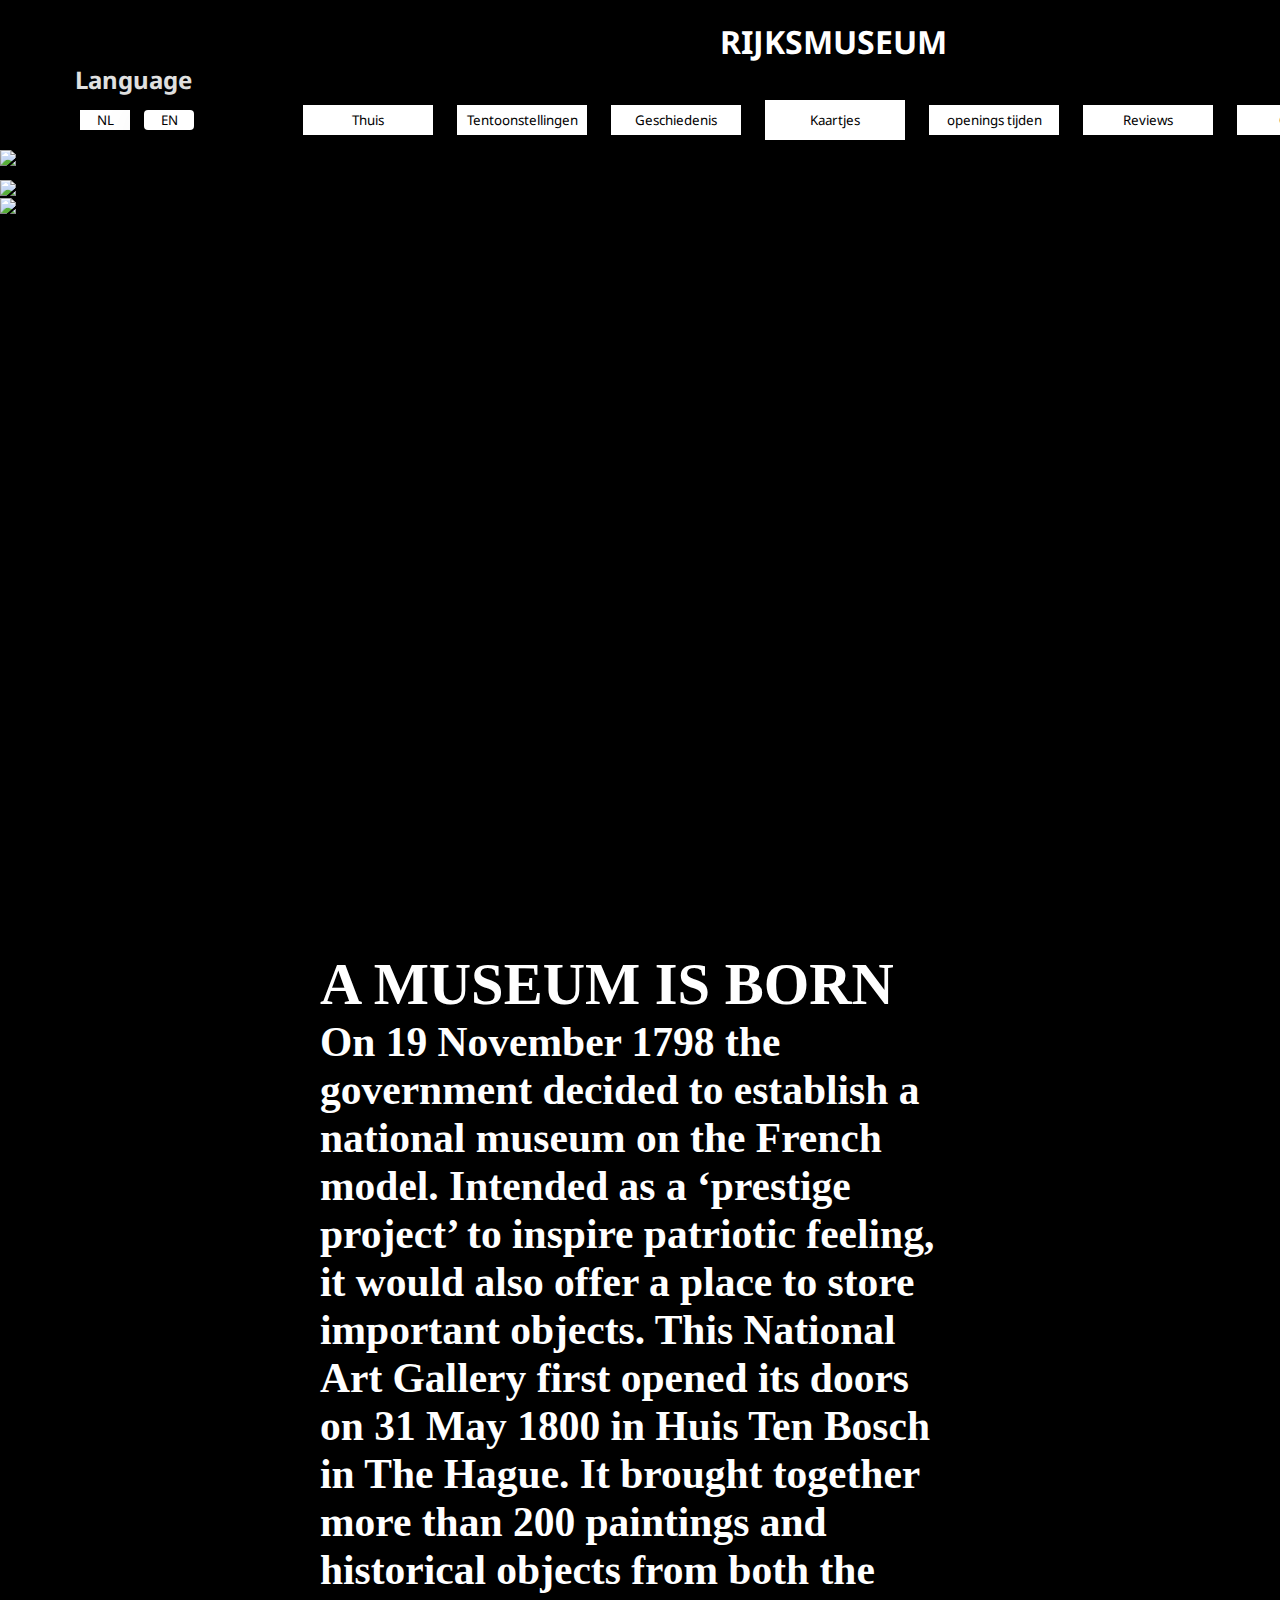
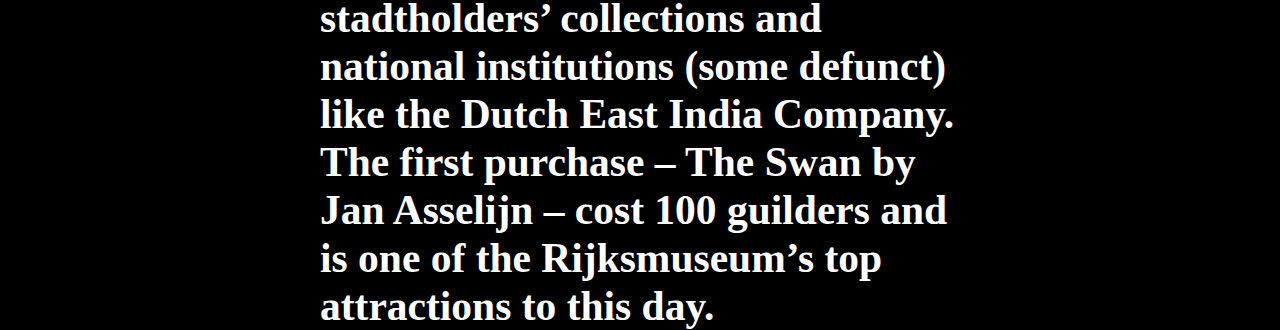
==== web/index.html @ df5ae648 "added website" ====
<!DOCTYPE html>
<html lang="nl">

<head>
    <link rel="preconnect" href="https://fonts.googleapis.com">
    <link rel="preconnect" href="https://fonts.gstatic.com" crossorigin>
    <link href="https://fonts.googleapis.com/css2?family=Noto+Sans:ital,wght@0,400;0,700;1,400;1,700&display=swap"
        rel="stylesheet">
    <link rel="stylesheet" href="style.css">
    <meta charset="UTF-8">
    <meta http-equiv="X-UA-Compatible" content="IE=edge">
    <meta name="viewport" content="width=device-width, initial-scale=1.0">
    <title>landing page </title>
</head>

<body>
    <header class="h2">
        <h1>RIJKSMUSEUM</h1>
        <nav>
            <h2 id="T">Language </h2>

        </nav>
    </header>
    <header class="h1">
        <nav>
            <button id="NL">NL</button>

            <button id="EN">EN</button>

            <button id="bua" onclick="document.location='http://127.0.0.1:5500/web/index.html'">Thuis</button>

            <button id="bun"
                onclick="document.location='https://www.rijksmuseum.nl/nl/zien-en-doen'">Tentoonstellingen</button>

            <button id="Geschiedenis" value="OK" type="button">Geschiedenis</button>

            <button id="tik"
                onclick="document.location='https://www.rijksmuseum.nl/en/tickets/articles'">Kaartjes</button>

            <button id="ope" onclick="document.location='https://www.rijksmuseum.nl/en/visit'">openings tijden</button>

            <button id="rev"
                onclick="document.location='https://www.yelp.com/biz/rijksmuseum-amsterdam-3'">Reviews</button>

            <button id="contact"
                onclick="document.location='https://www.rijksmuseum.nl/en/footer/contact'">Contact</button>


            <div class="slideshow">

                <div class="slides">
                    <input type="radio" name="r" id="r1" checked>
                    <input type="radio" name="r" id="r2">
                    <input type="radio" name="r" id="r3">

                    <div class="slide s1">
                        <img src="https://secureservercdn.net/45.40.145.201/2vm.b3c.myftpupload.com/wp-content/uploads/2017/08/Rijksmuseum-2014-John-Lewis-Marshall-02-JPEG.jpg"
                            alt="foto rijksmuseum">
                    </div>
                    <div class="slide">
                        <img src="images/7f340510-f0b4-4e05-9c98-6551ddb28ea4.jpeg"
                            alt="foto rijksmuseum">
                    </div>
                    <div class="slide">
                        <img src="https://secureservercdn.net/45.40.145.201/2vm.b3c.myftpupload.com/wp-content/uploads/2017/08/Rijksmuseum-2014-John-Lewis-Marshall-02-JPEG.jpg"
                            alt="foto rijksmuseum">

                    </div>
                </div>

                <div class="navigation">
                    <label for="r1" class="bar"></label>
                    <label for="r2" class="bar"></label>
                    <label for="r3" class="bar"></label>

                </div>
            </div>
        </nav>
    </header>
    <div class="parent">
        <img class="voorkantmuseum"
            src="https://secureservercdn.net/45.40.145.201/2vm.b3c.myftpupload.com/wp-content/uploads/2017/08/Rijksmuseum-2014-John-Lewis-Marshall-02-JPEG.jpg"
            alt="foto rijksmuseum">
        <p>
            <img class="zwartefoto" src="https://upload.wikimedia.org/wikipedia/commons/3/39/BLACK.PNG"
                alt="zwarte foto">

            <img class="Schilderijgalerij"
                src="https://micedata.s3.eu-central-1.amazonaws.com/MiceProjectData/Images/2020/3/27/136_347_636f6b81-5131-41b0-864f-c56a0291244f.jpg"
                alt="binnenkant van het rijksmuseum op de schilderijen afdeling">
        </p>
        <figure>

            <div id="blackopacity"> </div>


        </figure>
    </div>



    <div id="overlay">
        <div id="text">
            <figure> 
                <div>
                    <h3>A MUSEUM IS BORN</h3>


                    <h5>On 19 November 1798 the government decided to establish a national museum on the French
                        model.

                        Intended as a ‘prestige project’ to inspire patriotic feeling,
                        it would also offer a place to store important objects.
                        This National Art Gallery first opened its doors on 31 May 1800 in Huis Ten Bosch in The
                        Hague.
                        It brought together more than 200 paintings and historical objects from both the
                        stadtholders’ collections and national institutions (some defunct) like the Dutch East India
                        Company.
                        The first purchase – The Swan by Jan Asselijn – cost 100 guilders and is one of the
                        Rijksmuseum’s top attractions to this day.</h5>

                </div>
            </figure> 
        </div>
    </div>



</body>

</html>
---- web/style.css ----
* {
    padding: 0;
    margin: 0;
    box-sizing: border-box;
}

body {
    background: #000000;
    background-color: black;
}

h1 {
    color: white;
    margin-left: 650px;
    margin-top: 20px;
}

#datumkiezer {
    margin-left: 400px;
    margin: 5px;
    width: 500px;
}

.h2 {
    font-family: 'Noto Sans', sans-serif;
    background: #000000;
    height: 70px;
    margin-left: 70px;
    text-align: inherit;
}

#T {
    margin-left: 5px;
    color: #E0E0E0;
}

.h1 {
    background: #000000;
    height: 90px;
    width: 1700px;
    transition-duration: 0.4s;
    cursor: pointer;
}

#NL {
    width: 50px;
    height: 20px;
    font-family: 'Noto Sans', sans-serif;
    margin: 5px;
    color: #000000;
    background: #ffffff;
    margin-left: 80px;
    border: none;
    text-align: center;
    text-decoration: none;
    display: inline-block;
}

#Geschiedenis {
    background: #ffffff;
    width: 130px;
    height: 30px;
    font-family: 'Noto Sans', sans-serif;
    margin: 10px;
    color: #000000;
    border: none;
    text-align: center;
    text-decoration: none;
    display: inline-block;
}

#EN {
    width: 50px;
    height: 20px;
    font-family: 'Noto Sans', sans-serif;
    margin: 5px;
    color: #000000;
    background: #ffffff;
    border-radius: 4px;
    box-shadow: 0 12px 16px 0 rgba(0, 0, 0, 0.24), 0 17px 50px 0 rgba(0, 0, 0, 0.19);
    border: none;
    text-align: center;
    text-decoration: none;
    display: inline-block;
}




#bua {
    background: #ffffff;
    width: 130px;
    height: 30px;
    font-family: 'Noto Sans', sans-serif;
    margin: 10px;
    color: #000000;
    margin-left: 100px;
    border: none;
    text-align: center;
    text-decoration: none;
    display: inline-block;
}

#tik {
    background: #ffffff;
    width: 140px;
    height: 40px;
    font-family: 'Noto Sans', sans-serif;
    margin: 10px;
    color: #000000;
    margin-left: 10px;
    border: none;
    text-align: center;
    text-decoration: none;
    display: inline-block;
}

#ope {
    background: #ffffff;
    width: 130px;
    height: 30px;
    font-family: 'Noto Sans', sans-serif;
    margin: 10px;
    color: #000000;
    border: none;
    text-align: center;
    text-decoration: none;
    display: inline-block;
}


#bun {
    background: #ffffff;
    width: 130px;
    height: 30px;
    font-family: 'Noto Sans', sans-serif;
    margin: 10px;
    color: #000000;
    border: none;
    text-align: center;
    text-decoration: none;
    display: inline-block;
}

#contact {
    background: #ffffff;
    width: 130px;
    height: 30px;
    font-family: 'Noto Sans', sans-serif;
    margin: 10px;
    color: #000000;
    border: none;
    text-align: center;
    text-decoration: none;
    display: inline-block;
}

#rev {
    background: #ffffff;
    width: 130px;
    height: 30px;
    font-family: 'Noto Sans', sans-serif;
    margin: 10px;
    color: #000000;
    border: none;
    text-align: center;
    text-decoration: none;
    display: inline-block;
}

.Schilderijgalerij {
    border: 0px;
    width: 1700px;

}

.zwartefoto {
    opacity: 0.6;
    position: absolute;
    height: 1000px;
    width: 1300px;
    margin-bottom: 1000px;
    display: flex;
    align-items: center;

}

.voorkantmuseum {
    border: 0px;
    width: 1700px;
}

body {
    margin: 0;
    padding: 0;
    background: #000000;
}

.slideshow {
    width: 700px;
    height: 400px;
    overflow: hidden;

}

.middle {
    position: absolute;
    top: 50%;
    left: 50%;
    transform: translate(-50%, -50%);
}

.navigation {
    position: absolute;
    bottom: 20px;
    left: 50%;
    transform: translateX(-50%);
    display: flex;

}

.bar {
    width: 50px;
    height: 10px;
    border: 2px solid rgb(0, 0, 0);
    margin: 6px;
    cursor: pointer;
    transition: 0.4s;
}

.bar:hover {
    background: #fff;

}

input[name="r"] {
    position: absolute;
    visibility: hidden;
}

.slides {
    width: 500%;
    height: 100%;
    display: flex;
}

.slide {
    width: 20%;
    transition: 0.6s;
}

.slide img {
    width: 1700px;
    height: 0;
}

#r1:checked~.s1{
    border: 0px;
    width: 1700px;
}

#r2:checked~.s1 {
    margin-left: -20%;
}

#r3:checked~.s1 {
    margin-left: -40%;
}





#text {
    position: absolute;
    top: 160%;
    left: 50%;
    font-size: 50px;
    color: white;
    transform: translate(-50%, -50%);
    -ms-transform: translate(-50%, -50%);
}

#bua:hover {
    background-color: rgb(105, 105, 105);
    color: black;
}

#bun:hover {
    background-color: rgb(105, 105, 105);
    color: black;
}

#Geschiedenis:hover {
    background-color: rgb(105, 105, 105);
    color: black;
}

#tik:hover {
    background-color: rgb(105, 105, 105);
    color: black;
}

#contact:hover {
    background-color: rgb(105, 105, 105);
    color: black;
}

#NL:hover {
    background-color: rgb(105, 105, 105);
    color: black;
}

#EN:hover {
    background-color: rgb(105, 105, 105);
    color: black;
}

#rev:hover {
    background-color: rgb(105, 105, 105);
    color: black;
}

#ope:hover {
    background-color: rgb(105, 105, 105);
    color: black;
}
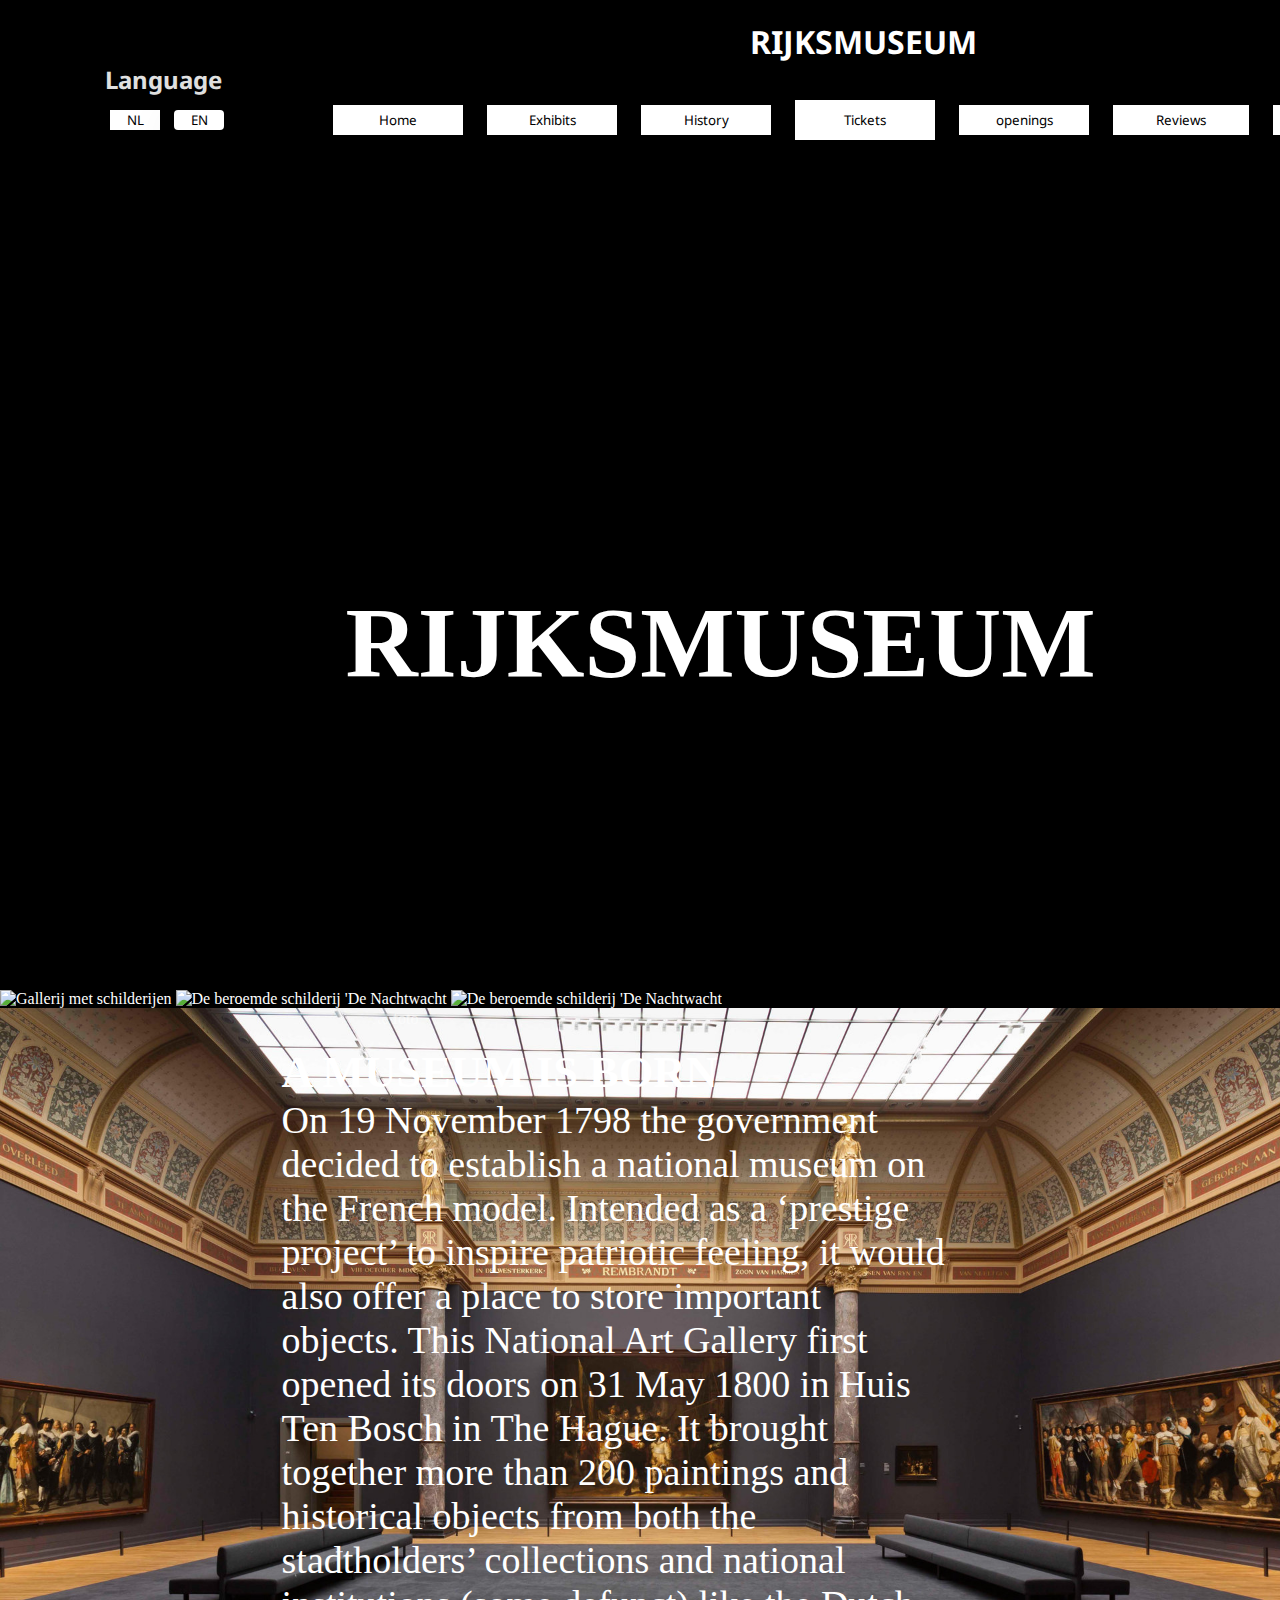
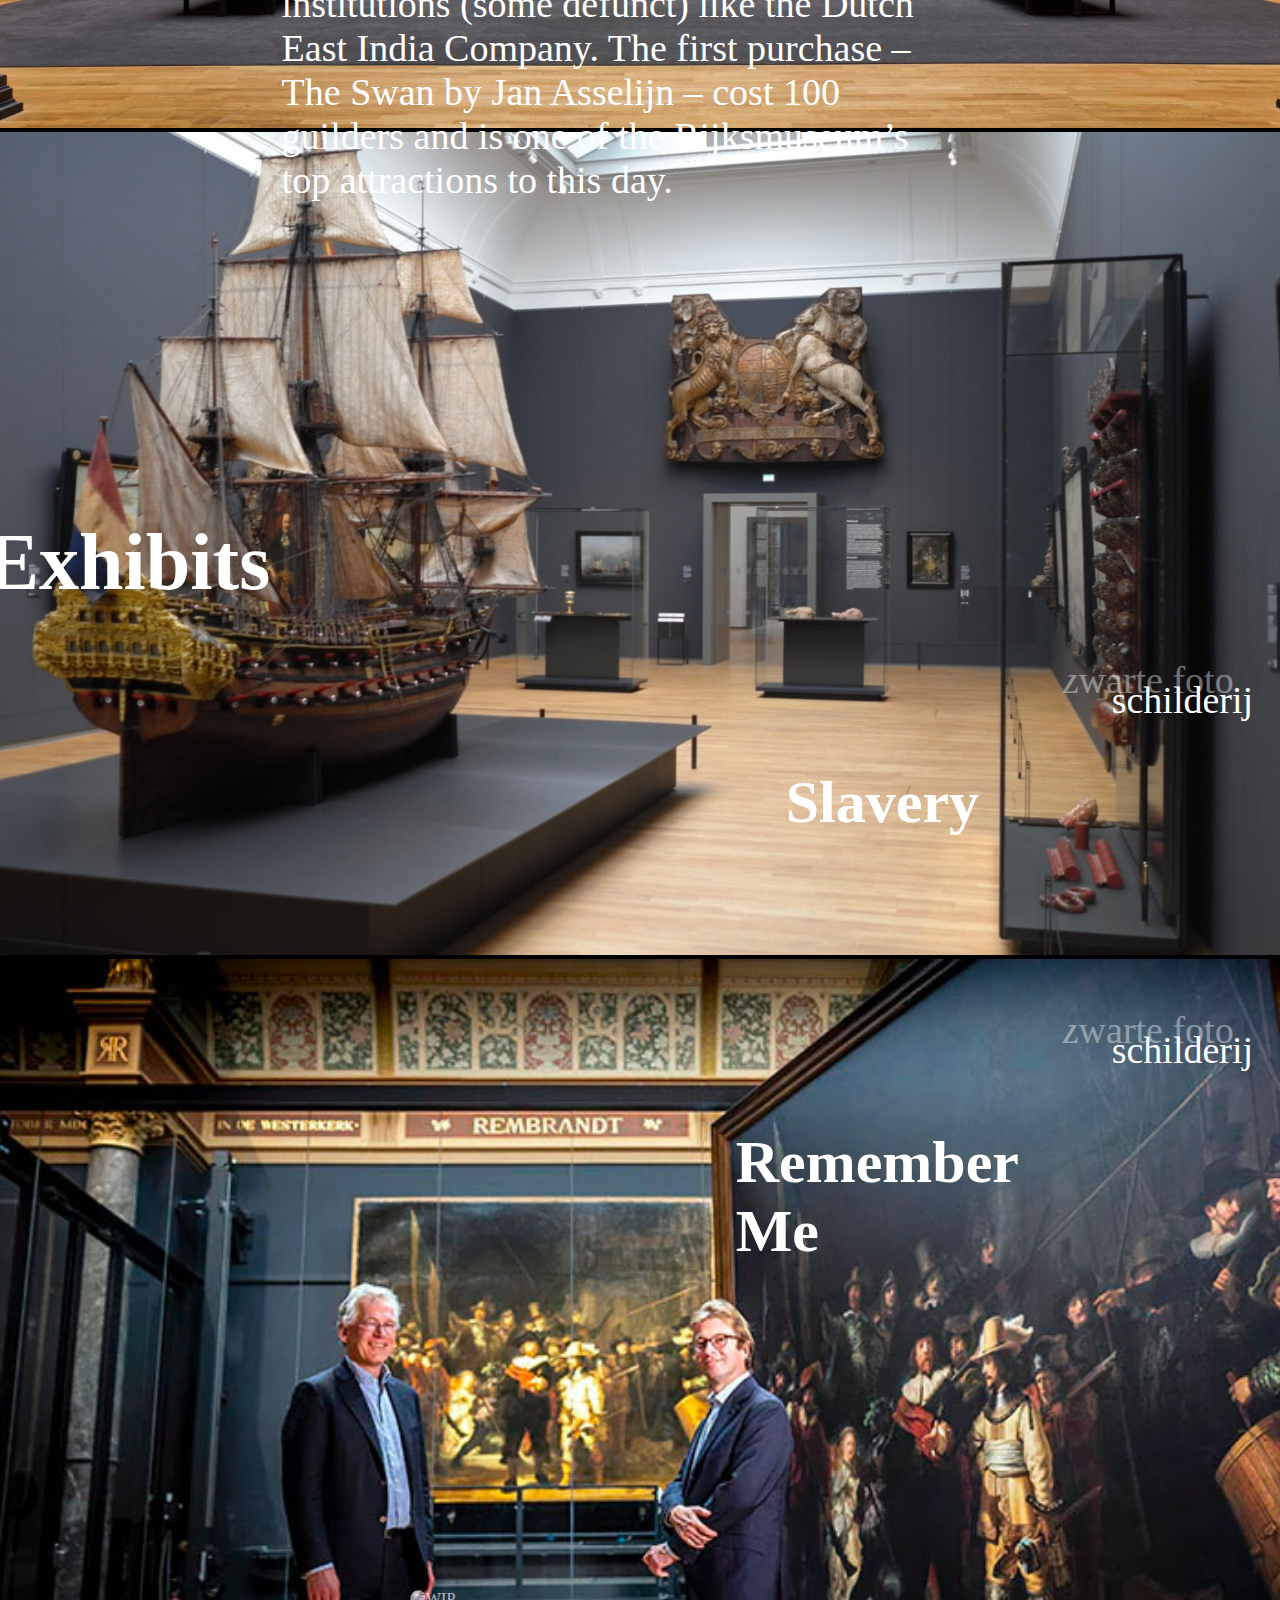
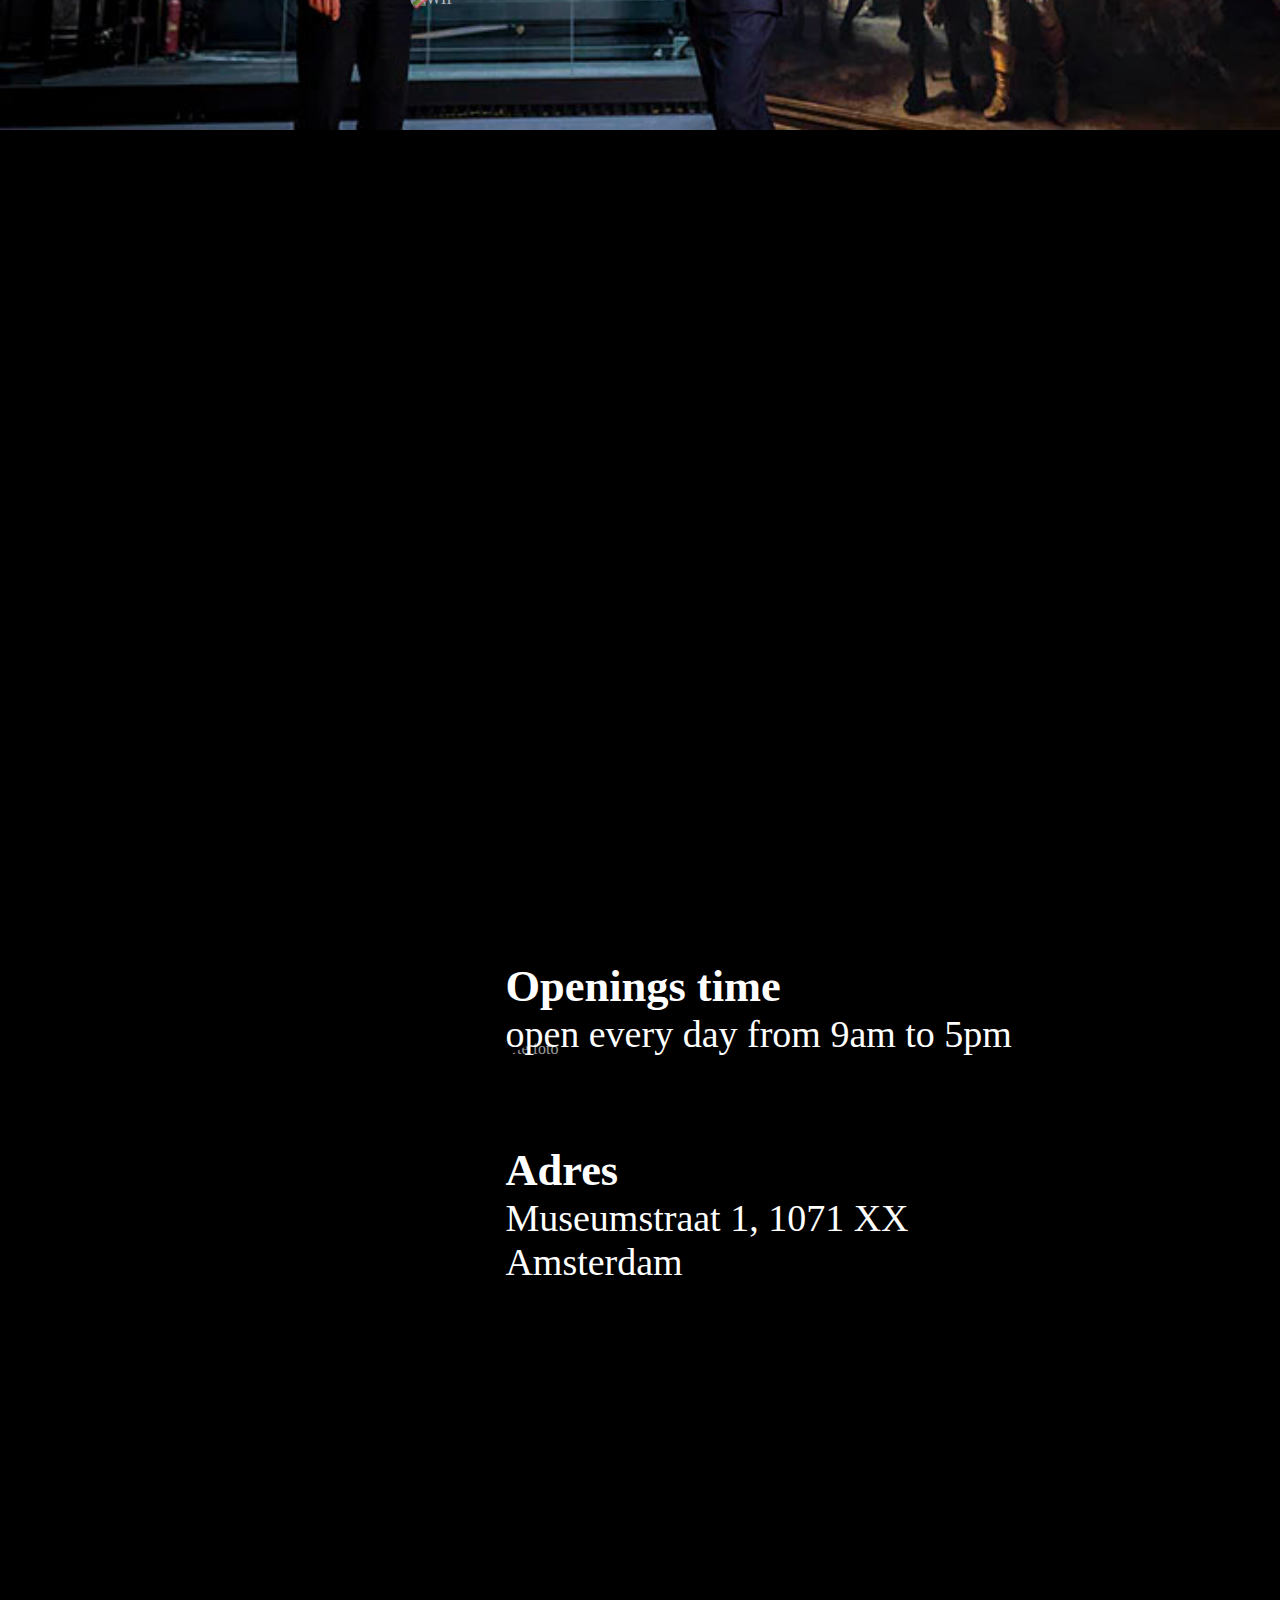
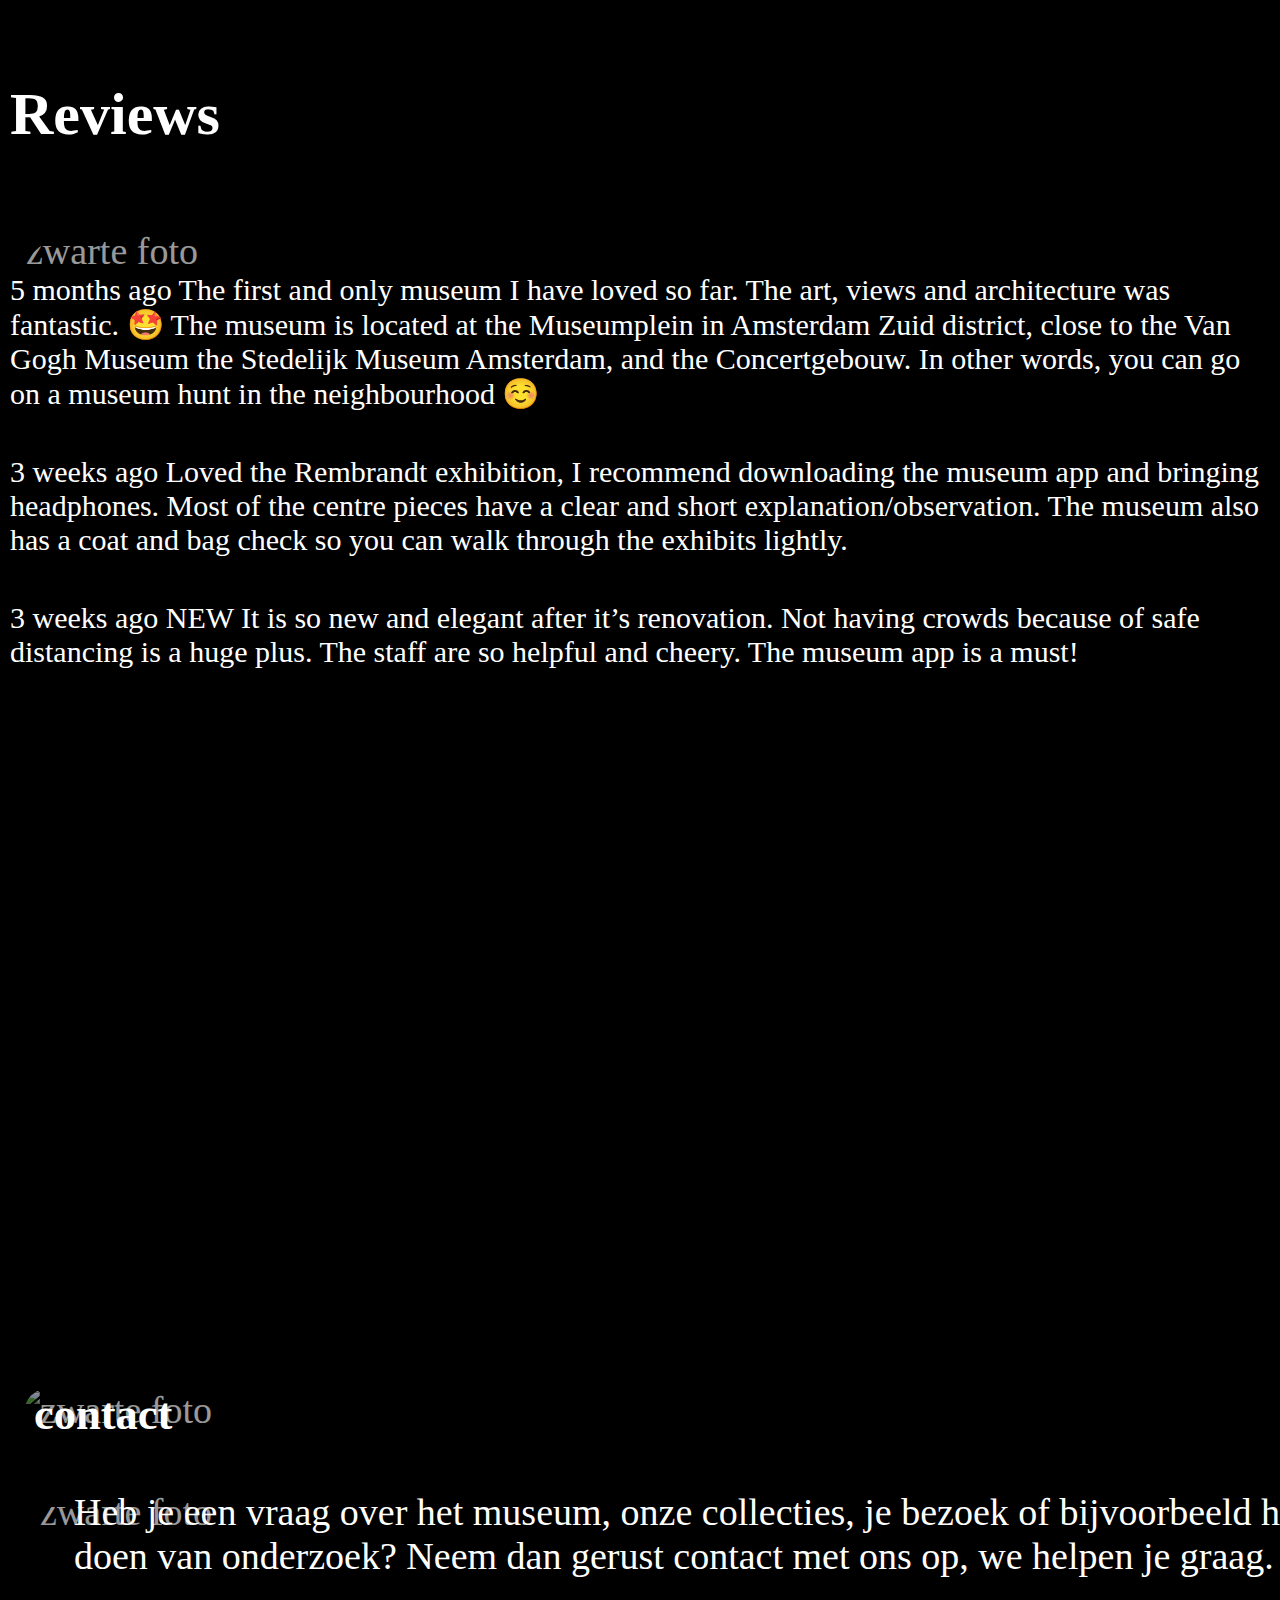
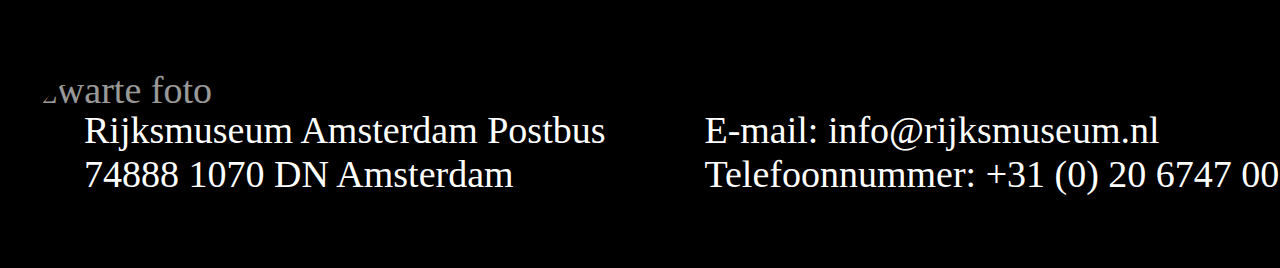
==== commit 2d727d5a: "Add files via upload" ====
--- a/web/index.html
+++ b/web/index.html
@@ -1,5 +1,5 @@
 <!DOCTYPE html>
-<html lang="nl">
+<html lang="en">
 
 <head>
     <link rel="preconnect" href="https://fonts.googleapis.com">
@@ -14,6 +14,7 @@
 </head>
 
 <body>
+
     <header class="h2">
         <h1>RIJKSMUSEUM</h1>
         <nav>
@@ -27,17 +28,16 @@
 
             <button id="EN">EN</button>
 
-            <button id="bua" onclick="document.location='http://127.0.0.1:5500/web/index.html'">Thuis</button>
-
-            <button id="bun"
-                onclick="document.location='https://www.rijksmuseum.nl/nl/zien-en-doen'">Tentoonstellingen</button>
-
-            <button id="Geschiedenis" value="OK" type="button">Geschiedenis</button>
+            <button id="bua" onclick="document.location='http://127.0.0.1:5500/web/index.html'">Home</button>
+
+            <button id="bun" onclick="document.location='https://www.rijksmuseum.nl/nl/zien-en-doen'">Exhibits</button>
+
+            <button id="Geschiedenis" value="OK" type="button">History</button>
 
             <button id="tik"
-                onclick="document.location='https://www.rijksmuseum.nl/en/tickets/articles'">Kaartjes</button>
-
-            <button id="ope" onclick="document.location='https://www.rijksmuseum.nl/en/visit'">openings tijden</button>
+                onclick="document.location='https://www.rijksmuseum.nl/en/tickets/articles'">Tickets</button>
+
+            <button id="ope" onclick="document.location='https://www.rijksmuseum.nl/en/visit'">openings</button>
 
             <button id="rev"
                 onclick="document.location='https://www.yelp.com/biz/rijksmuseum-amsterdam-3'">Reviews</button>
@@ -45,85 +45,195 @@
             <button id="contact"
                 onclick="document.location='https://www.rijksmuseum.nl/en/footer/contact'">Contact</button>
 
-
-            <div class="slideshow">
-
-                <div class="slides">
-                    <input type="radio" name="r" id="r1" checked>
-                    <input type="radio" name="r" id="r2">
-                    <input type="radio" name="r" id="r3">
-
-                    <div class="slide s1">
-                        <img src="https://secureservercdn.net/45.40.145.201/2vm.b3c.myftpupload.com/wp-content/uploads/2017/08/Rijksmuseum-2014-John-Lewis-Marshall-02-JPEG.jpg"
-                            alt="foto rijksmuseum">
+            <button onclick="topFunction()" id="myBtn" title="Go to top">Top</button>
+
+        </nav>
+    </header>
+
+    <figure id="slidevoorkant">
+        <h2 id="rijksvorkanttext">RIJKSMUSEUM</h2>
+    </figure>
+
+    <p>
+        <img class="zwartefoto" src="https://upload.wikimedia.org/wikipedia/commons/3/39/BLACK.PNG" alt="zwarte foto">
+
+    </p>
+    <figure>
+
+        <div class="blackopacity"> </div>
+    </figure>
+
+    <div id="GS">
+        <div id="overlay">
+            <div id="text">
+                <h3>A MUSEUM IS BORN</h3>
+                <p>
+                    On 19 November 1798 the government decided to establish a national museum on the French model.
+                    Intended as a ‘prestige project’ to inspire patriotic feeling,
+                    it would also offer a place to store important objects.
+                    This National Art Gallery first opened its doors on 31 May 1800 in Huis Ten Bosch in The
+                    Hague.
+                    It brought together more than 200 paintings and historical objects from both the
+                    stadtholders’ collections and national institutions (some defunct) like the Dutch East India
+                    Company.
+                    The first purchase – The Swan by Jan Asselijn – cost 100 guilders and is one of the
+                    Rijksmuseum’s top attractions to this day.
+                </p>
+            </div>
+        </div>
+    </div>
+
+    <div id="tentoon">
+        <div id="text2">
+            <h3 id="tent3" >Exhibits</h3>
+            <figure>
+                <h4 id="tent">Slavery </h4>
+                <img onclick="document.location='https://www.rijksmuseum.nl/en/whats-on/exhibitions/rijksmuseum-and-slavery'"
+                    class="black" src="https://upload.wikimedia.org/wikipedia/commons/3/39/BLACK.PNG" alt="zwarte foto">
+                <img onclick="document.location='https://www.rijksmuseum.nl/en/whats-on/exhibitions/rijksmuseum-and-slavery'"
+                    class="schilderis"
+                    src="https://images0.persgroep.net/rcs/CG9oJQdhRRSGOY3TLsfMA9KKRrg/diocontent/202970162/_fitwidth/763?appId=93a17a8fd81db0de025c8abd1cca1279&quality=0.8&desiredformat=webp"
+                    alt="schilderij">
+            </figure>
+
+            <figure>
+                <h4 id="tent2">Remember Me</h4>
+                <img onclick="document.location='https://www.rijksmuseum.nl/en/whats-on/exhibitions/remember-me'"
+                    class="black2" src="https://upload.wikimedia.org/wikipedia/commons/3/39/BLACK.PNG"
+                    alt="zwarte foto">
+                <img onclick="document.location='https://www.rijksmuseum.nl/en/whats-on/exhibitions/remember-me'"
+                    class="schilderis2"
+                    src="https://rijks-frontend.azureedge.net/assets/65b66683-1534-45d7-8f99-de3699cdeed7?w=1920&h=1080&fx=1203&fy=1694&c=9e58db19a2b9f0ad454dcde5469f797758eb5c00e1ecd067933de1526d25c2c9"
+                    alt="schilderij">
+            </figure>
+
+        </div>
+    </div>
+
+    <div id="revieuws" >
+        <div id="text6" >
+            <h3 id="reh" >Reviews</h3>
+            <div>
+                
+                <p>&#8205;</p>
+                
+                <p class="re">
+                    5 months ago
+                    The first and only museum I have loved so far. 
+                    The art, views and architecture was fantastic. 🤩
+                    The museum is located at the Museumplein in Amsterdam Zuid district, close to the Van Gogh Museum
+                     the Stedelijk Museum Amsterdam, and the Concertgebouw. In other words, 
+                     you can go on a museum hunt in the neighbourhood ☺️
+                </p>
+                <p>&#8205;</p>
+                <p class="re">
+                    3 weeks ago
+                    Loved the Rembrandt exhibition, 
+                    I recommend downloading the museum app and bringing headphones.
+                    Most of the centre pieces have a clear and short explanation/observation.
+                    The museum also has a coat and bag check so you can walk through the exhibits lightly.
+                </p>
+                <p>&#8205;</p>
+                <p class="re">3 weeks ago NEW
+                    It is so new and elegant after it’s renovation. 
+                    Not having crowds because of safe distancing is a huge plus.
+                    The staff are so helpful and cheery.
+                    The museum app is a must!
+                </p>
+                <img class="zwartefoto7" src="https://upload.wikimedia.org/wikipedia/commons/3/39/BLACK.PNG" alt="zwarte foto">
+            </div>
+        </div>
+    </div>
+
+    <div>
+        <img id="roete"
+            src="https://cdn.discordapp.com/attachments/916270484868456468/931214904772415498/work_in_progress_IR_.jpg"
+            alt="WIP">
+    </div>
+
+    <div id="opening">
+        <img class="zwartefoto2" src="https://upload.wikimedia.org/wikipedia/commons/3/39/BLACK.PNG" alt="zwarte foto">
+        <div id="text3">
+            <h3>Openings time</h3>
+            <p>open every day from 9am to 5pm</p>
+            <p>&#8205;</p>
+            <p>&#8205;
+            <p>
+            <h3>Adres</h3>
+            <p>Museumstraat 1, 1071 XX Amsterdam</p>
+        </div>
+    </div>
+
+    <div id="contact2">
+        <div id="text4">
+                <div >
+                    <img class="zwartefoto3" src="https://upload.wikimedia.org/wikipedia/commons/3/39/BLACK.PNG"
+                    alt="zwarte foto">
+                    <h3 id="ct1">contact</h3>
+                    
+                </div>
+
+                <div >
+                    <img class="zwartefoto4" src="https://upload.wikimedia.org/wikipedia/commons/3/39/BLACK.PNG"
+                    alt="zwarte foto">
+
+                    <p id="ct2">
+                        Heb je een vraag over het museum, onze collecties,
+                        je bezoek of bijvoorbeeld het doen van onderzoek?
+                        Neem dan gerust contact met ons op, we helpen je graag.
+                    </p>
+
+                </div>
+                
+
+
+                
+                <div id="flex" >
+
+                    <div >
+                        <img class="zwartefoto5" src="https://upload.wikimedia.org/wikipedia/commons/3/39/BLACK.PNG"
+                    alt="zwarte foto">
+                        <p class="ct3"> 
+                            Rijksmuseum Amsterdam
+                            Postbus 74888
+                            1070 DN Amsterdam
+                        </p>
                     </div>
-                    <div class="slide">
-                        <img src="images/7f340510-f0b4-4e05-9c98-6551ddb28ea4.jpeg"
-                            alt="foto rijksmuseum">
-                    </div>
-                    <div class="slide">
-                        <img src="https://secureservercdn.net/45.40.145.201/2vm.b3c.myftpupload.com/wp-content/uploads/2017/08/Rijksmuseum-2014-John-Lewis-Marshall-02-JPEG.jpg"
-                            alt="foto rijksmuseum">
-
+                    <div>
+                        <p class="ct3">
+                            E-mail: info@rijksmuseum.nl
+                            Telefoonnummer: +31 (0) 20 6747 000
+                        </p>
                     </div>
                 </div>
-
-                <div class="navigation">
-                    <label for="r1" class="bar"></label>
-                    <label for="r2" class="bar"></label>
-                    <label for="r3" class="bar"></label>
-
-                </div>
-            </div>
-        </nav>
-    </header>
-    <div class="parent">
-        <img class="voorkantmuseum"
-            src="https://secureservercdn.net/45.40.145.201/2vm.b3c.myftpupload.com/wp-content/uploads/2017/08/Rijksmuseum-2014-John-Lewis-Marshall-02-JPEG.jpg"
-            alt="foto rijksmuseum">
-        <p>
-            <img class="zwartefoto" src="https://upload.wikimedia.org/wikipedia/commons/3/39/BLACK.PNG"
-                alt="zwarte foto">
-
-            <img class="Schilderijgalerij"
-                src="https://micedata.s3.eu-central-1.amazonaws.com/MiceProjectData/Images/2020/3/27/136_347_636f6b81-5131-41b0-864f-c56a0291244f.jpg"
-                alt="binnenkant van het rijksmuseum op de schilderijen afdeling">
-        </p>
-        <figure>
-
-            <div id="blackopacity"> </div>
-
-
-        </figure>
-    </div>
-
-
-
-    <div id="overlay">
-        <div id="text">
-            <figure> 
-                <div>
-                    <h3>A MUSEUM IS BORN</h3>
-
-
-                    <h5>On 19 November 1798 the government decided to establish a national museum on the French
-                        model.
-
-                        Intended as a ‘prestige project’ to inspire patriotic feeling,
-                        it would also offer a place to store important objects.
-                        This National Art Gallery first opened its doors on 31 May 1800 in Huis Ten Bosch in The
-                        Hague.
-                        It brought together more than 200 paintings and historical objects from both the
-                        stadtholders’ collections and national institutions (some defunct) like the Dutch East India
-                        Company.
-                        The first purchase – The Swan by Jan Asselijn – cost 100 guilders and is one of the
-                        Rijksmuseum’s top attractions to this day.</h5>
-
-                </div>
-            </figure> 
-        </div>
-    </div>
-
+        </div>
+    </div>
+
+
+
+
+
+    <img class="nachtwacht"
+        src="https://micedata.s3.eu-central-1.amazonaws.com/MiceProjectData/Images/2020/3/27/136_347_636f6b81-5131-41b0-864f-c56a0291244f.jpg"
+        alt="Gallerij met schilderijen">
+
+    <img class="nachtwacht"
+        src="https://ichef.bbci.co.uk/news/976/cpsprodpb/1268E/production/_119060457_0b8dc1cc-9085-4f95-8a51-37ea1241f83d.jpg"
+        alt="De beroemde schilderij 'De Nachtwacht">
+
+    <img class="nachtwacht"
+        src="https://rijks-frontend.azureedge.net/assets/b5a49120-0999-45d7-8959-dfcb8391b528?w=1920&h=1080&fx=3604&fy=2103&c=8c11816eb9720f57856b071aee83df944336827468335c33483d3cf3d2515dd4"
+        alt="De beroemde schilderij 'De Nachtwacht">
+
+    <img class="nachtwacht" src="images/rijksmuseum-openings-tijd-backg.jpeg" alt="Openings tijden">
+
+    <img class="nachtwacht" src="images/schip-achtergrond.jpg" alt="De beroemde schilderij 'De Nachtwacht">
+
+    <img class="nachtwacht" src="images/contact-image-2-guys.jpg" alt="De beroemde schilderij 'De Nachtwacht">
+
+    <figure>
+        <div class="blackopacity"></div>
+    </figure>
 
 
 </body>
--- a/web/style.css
+++ b/web/style.css
@@ -5,13 +5,13 @@
 }
 
 body {
-    background: #000000;
-    background-color: black;
-}
-
+    color: white;
+    max-width: 99vw;
+    
+}
 h1 {
     color: white;
-    margin-left: 650px;
+    margin-left:650px;
     margin-top: 20px;
 }
 
@@ -25,8 +25,17 @@
     font-family: 'Noto Sans', sans-serif;
     background: #000000;
     height: 70px;
-    margin-left: 70px;
+    margin-left: 100px;
     text-align: inherit;
+}
+#rijksvorkanttext{
+    color: white;
+    left: 27%;
+    position: absolute;
+    font-size:100px;
+    height: 190px;
+    bottom:50px;
+    top: 50%;
 }
 
 #T {
@@ -37,7 +46,7 @@
 .h1 {
     background: #000000;
     height: 90px;
-    width: 1700px;
+    width: 1600px;
     transition-duration: 0.4s;
     cursor: pointer;
 }
@@ -49,7 +58,7 @@
     margin: 5px;
     color: #000000;
     background: #ffffff;
-    margin-left: 80px;
+    margin-left:110px;
     border: none;
     text-align: center;
     text-decoration: none;
@@ -83,10 +92,6 @@
     text-decoration: none;
     display: inline-block;
 }
-
-
-
-
 #bua {
     background: #ffffff;
     width: 130px;
@@ -100,7 +105,6 @@
     text-decoration: none;
     display: inline-block;
 }
-
 #tik {
     background: #ffffff;
     width: 140px;
@@ -144,7 +148,7 @@
 
 #contact {
     background: #ffffff;
-    width: 130px;
+    width: 137px;
     height: 30px;
     font-family: 'Noto Sans', sans-serif;
     margin: 10px;
@@ -157,7 +161,7 @@
 
 #rev {
     background: #ffffff;
-    width: 130px;
+    width: 136px;
     height: 30px;
     font-family: 'Noto Sans', sans-serif;
     margin: 10px;
@@ -170,38 +174,330 @@
 
 .Schilderijgalerij {
     border: 0px;
-    width: 1700px;
-
-}
+    width: 100vw;
+    margin-top: 510px;
+
+}
+
 
 .zwartefoto {
     opacity: 0.6;
     position: absolute;
-    height: 1000px;
+    height: 900px;
+    width: 920px;
+    margin-left: 330px;
+    margin-bottom:10px;
+    margin-top: 20px;
+    display: flex;
+    align-items: center;
+    
+    border-radius: 90px;
+
+}
+
+.zwartefoto2 {
+    opacity: 0.6;
+    position: absolute;
+    height: 500px;
+    width: 750px;
+    margin-left: 470px;
+    margin-top: 3250px;
+    display: flex;
+    align-items: center;
+    
+    border-radius: 90px;
+}
+
+.zwartefoto3 {
+    opacity: 0.6;
+    position: absolute;
+    height: 50px;
+    width: 750px;
+   
+    display: flex;
+    align-items: center;
+
+    border-radius: 90px;
+    z-index: -1;
+}
+
+.zwartefoto4 {
+    opacity: 0.6;
+    position: absolute;
+    height: 150px;
     width: 1300px;
-    margin-bottom: 1000px;
-    display: flex;
-    align-items: center;
-
-}
-
-.voorkantmuseum {
+    display: flex;
+    align-items: center;
+    border-radius: 90px;
+    z-index: -1;
+}
+
+.zwartefoto5 {
+    opacity: 0.6;
+    position: absolute;
+    height: 200px;
+    width: 1450px;
+    display: flex;
+    align-items: center;
+    border-radius: 90px;
+    z-index: -1;
+    margin-top: 90px;
+}
+
+.zwartefoto7{
+    opacity: 0.6;
+    position: absolute;
+    height: 500px;
+    width: 1660px;
+    display: flex;
+    align-items: center;
+    border-radius: 80px;
+    z-index: 0;
+    margin-top: -440px;
+}
+
+#ct1{
+    margin-left: 10px;
+    
+}
+
+#ct2{
+    margin-top: 50px;
+    margin-left: 50px;
+}
+
+.ct3{
+    margin-left: 60px ;
+    margin-top: 130px;
+}
+
+#flex{
+    display: flex;
+    flex-direction: row;
+    width: 1300px;
+}
+
+.nachtwacht {
     border: 0px;
-    width: 1700px;
+    width: 100vw;
+    z-index: -2;
+}
+.schilderi {
+    opacity: 1.0;
+    position: absolute;
+    height: 230px;
+    width:400px;
+    margin-left: 1100px;
+    margin-bottom:320px;
+    margin-top:70px;
+    display: flex;
+    align-items: center;
+
+    border-radius: 60px; 
+
+}
+
+h5{
+    font-size: 35px;
+    justify-content: center;
+    align-items: center;
+}
+.schilderis{
+    opacity: 1.0;
+    position: absolute;
+    height: 260px;
+    width:400px;
+    margin-left: 1110px;
+    margin-top: 70px;
+    display: flex;
+    align-items: center;
+
+    border-radius: 60px; 
+}
+.black {
+    opacity: 0.4;
+    position: absolute;
+    height: 300px;
+    width: 500px;
+    margin-left: 1060px;
+    margin-bottom:50px;
+    margin-top: 50px;
+    display: flex;
+    align-items: center;
+
+    border-radius: 70px; 
+}
+
+.schilderis2{
+    opacity: 1.0;
+    position: absolute;
+    height: 260px;
+    width:400px;
+    margin-left: 1110px;
+    margin-top: 420px;
+    display: flex;
+    align-items: center;
+
+    border-radius: 60px; 
+}
+.black2 {
+    opacity: 0.4;
+    position: absolute;
+    height: 300px;
+    width: 500px;
+    margin-left: 1060px;
+    margin-bottom: 400px;
+    margin-top: 400px;
+    display: flex;
+    align-items: center;
+
+    border-radius: 70px; 
+}
+
+#tent{
+    position: absolute ;
+    margin-left: 800px;
+    margin-top: 160px;
+    font-size: 60px;
+}
+
+#tent2{
+    position: absolute ;
+    margin-left: 750px;
+    margin-top: 520px;
+    font-size: 60px;
+}
+
+#tent3{
+    font-size: 80px;
+}
+
+#roete{
+    position: absolute;
+    margin-left: 410px;
+    margin-top: 2200px;
+    width: 900px;
+    height: auto;
+    border-radius: 70px;
+    opacity: 65%;
 }
 
 body {
     margin: 0;
     padding: 0;
     background: #000000;
-}
-
-.slideshow {
-    width: 700px;
-    height: 400px;
-    overflow: hidden;
-
-}
+    min-height: 100vh;
+   
+    
+}
+#slidevoorkant{
+    width: 100vw;
+    height: 90vh;
+    background-size: cover;
+    background-position: center;
+   animation-name: fotoslider;
+   animation-duration:13s;
+   animation-iteration-count: infinite;
+   position: relative;
+}
+
+#reh{
+    margin-bottom: 80px;
+    font-size: 60px;
+}
+
+.re{
+    font-size: 30px;
+    z-index: 5;
+}
+
+@keyframes fotoslider {
+
+    0%{
+        opacity: 0;
+        background-image:url("../web/images/Rijksmuseum-2014-John-Lewis-Marshall-02-JPEG.jpeg")
+    }
+
+    10%{
+        opacity: 1;
+        background-image: url("../web/images/Rijksmuseum-2014-John-Lewis-Marshall-02-JPEG.jpeg");
+    }
+
+    20%{
+        opacity: 0;
+        background-image: url("../web/images/Rijksmuseum-2014-John-Lewis-Marshall-02-JPEG.jpeg");
+    }
+
+    30%{
+        opacity: 0;
+        background-image: url("https://s2.best-wallpaper.net/wallpaper/1920x1200/1804/Amsterdam-Rijksmuseum-Netherlands-night-lights-tulips_1920x1200.jpg");
+    }
+
+    30%{
+        opacity: 1;
+        background-image: url("https://s2.best-wallpaper.net/wallpaper/1920x1200/1804/Amsterdam-Rijksmuseum-Netherlands-night-lights-tulips_1920x1200.jpg");
+    }
+
+    30%{
+        opacity: 0;
+        background-image: url("https://s2.best-wallpaper.net/wallpaper/1920x1200/1804/Amsterdam-Rijksmuseum-Netherlands-night-lights-tulips_1920x1200.jpg");
+    }
+
+    30%{
+        opacity: 0;
+        background-image: url("https://hansies-weblog.50plusser.nl/weblog/images/hansies-weblog/8867-36323-0103161040-rijksmuseum-4244.jpg");
+    }
+
+    50%{
+        opacity: 1;
+        background-image: url("https://hansies-weblog.50plusser.nl/weblog/images/hansies-weblog/8867-36323-0103161040-rijksmuseum-4244.jpg");
+    }
+59%{
+        opacity: 0;
+        background-image: url("https://hansies-weblog.50plusser.nl/weblog/images/hansies-weblog/8867-36323-0103161040-rijksmuseum-4244.jpg");
+    }
+
+    60%{
+        opacity: 0;
+        background-image: url("https://rijks-frontend.azureedge.net/assets/35d9bc04-dd96-4b84-8efa-423400ae88de?w=1920&h=1080&fx=3041&fy=2714&c=3b19c10f8e162af9f67e2963ee27476b5cc38872776bdcfda8e026d5165b93cd");
+    }
+
+    70%{
+        opacity: 1;
+        background-image: url("https://rijks-frontend.azureedge.net/assets/35d9bc04-dd96-4b84-8efa-423400ae88de?w=1920&h=1080&fx=3041&fy=2714&c=3b19c10f8e162af9f67e2963ee27476b5cc38872776bdcfda8e026d5165b93cd");
+    }
+
+    79%{
+        opacity: 0;
+        background-image: url("https://rijks-frontend.azureedge.net/assets/35d9bc04-dd96-4b84-8efa-423400ae88de?w=1920&h=1080&fx=3041&fy=2714&c=3b19c10f8e162af9f67e2963ee27476b5cc38872776bdcfda8e026d5165b93cd");
+    }
+
+    80%{
+        opacity: 0;
+        background-image: url("https://images.nrc.nl/Dx4hnhU4IFE2WkxlSJpvdVMVMiA=/1280x/filters:no_upscale()/s3/static.nrc.nl/inbeeld/files/2013/04/0404WEBAPP1.jpg");
+    }
+
+    90%{
+        opacity: 1;
+        background-image: url("https://images.nrc.nl/Dx4hnhU4IFE2WkxlSJpvdVMVMiA=/1280x/filters:no_upscale()/s3/static.nrc.nl/inbeeld/files/2013/04/0404WEBAPP1.jpg");
+    }
+
+    99%{
+        opacity: 0;
+        background-image: url("https://images.nrc.nl/Dx4hnhU4IFE2WkxlSJpvdVMVMiA=/1280x/filters:no_upscale()/s3/static.nrc.nl/inbeeld/files/2013/04/0404WEBAPP1.jpg");
+    }
+
+    100%{
+        opacity: 0;
+        background-image: url("https://www.fijnuit.nl/images/bedrijven/583-rijksmuseum-amsterdam/rijksmuseum-amsterdam-vooraanzicht-avond.jpg");
+    }
+
+    
+
+    
+
+}
+
 
 .middle {
     position: absolute;
@@ -219,20 +515,6 @@
 
 }
 
-.bar {
-    width: 50px;
-    height: 10px;
-    border: 2px solid rgb(0, 0, 0);
-    margin: 6px;
-    cursor: pointer;
-    transition: 0.4s;
-}
-
-.bar:hover {
-    background: #fff;
-
-}
-
 input[name="r"] {
     position: absolute;
     visibility: hidden;
@@ -266,19 +548,72 @@
 #r3:checked~.s1 {
     margin-left: -40%;
 }
-
-
-
-
-
+#imagevr{
+    margin-right:-90px;
+    height:15px;
+    width: 50px;
+    flex:initial;
+    margin-top: 10px;
+    text-align:center;
+    margin-left: 500px;
+}
 #text {
-    position: absolute;
-    top: 160%;
-    left: 50%;
-    font-size: 50px;
+    
+    position: absolute;
+    top:158%;
+    left:48%;
+    font-size: 38px;
     color: white;
     transform: translate(-50%, -50%);
     -ms-transform: translate(-50%, -50%);
+    margin-top:  2px;
+}
+
+#text2 {
+    position: absolute;
+    top:240%;
+    left:10%;
+    font-size: 38px;
+    color: white;
+    transform: translate(-50%, -50%);
+    -ms-transform: translate(-50%, -50%);
+    margin-top:  2px;
+}
+
+#text3 {
+    position: absolute;
+    top: 480%;
+    left: 12%;
+    margin-left: 610px;
+    margin-top: 200px;
+    font-size: 38px;
+    color: white;
+    transform: translate(-50%, -50%);
+    -ms-transform: translate(-50%, -50%);
+    margin-top: 2px;
+}
+
+#text4 {
+    position: absolute;
+    top: 710%;
+    left: 5%;
+    margin-left: 610px;
+    margin-top: 200px;
+    font-size: 38px;
+    color: white;
+    transform: translate(-50%, -50%);
+    -ms-transform: translate(-50%, -50%);
+    margin-top:  2px;
+}
+
+#text6 {
+    position: absolute;
+    top: 520%;
+    margin-top: 200px;
+    font-size: 38px;
+    color: white;
+    margin-left: 10px;
+    margin-right: 10px;
 }
 
 #bua:hover {
@@ -324,4 +659,26 @@
 #ope:hover {
     background-color: rgb(105, 105, 105);
     color: black;
-}+}
+
+#myBtn {
+    display: none; /* Hidden by default */
+    position: fixed; /* Fixed/sticky position */
+    bottom: 20px; /* Place the button at the bottom of the page */
+    right: 30px; /* Place the button 30px from the right */
+    z-index: 99; /* Make sure it does not overlap */
+    border: none; /* Remove borders */
+    outline: none; /* Remove outline */
+    background-color: rgb(255, 255, 255); /* Set a background color */
+    color: rgb(0, 0, 0); /* Text color */
+    cursor: pointer; /* Add a mouse pointer on hover */
+    padding: 15px; /* Some padding */
+    border-radius: 10px; /* Rounded corners */
+    font-size: 18px; /* Increase font size */
+  }
+  
+  #myBtn:hover {
+    background-color: #555; /* Add a dark-grey background on hover */
+  }
+
+  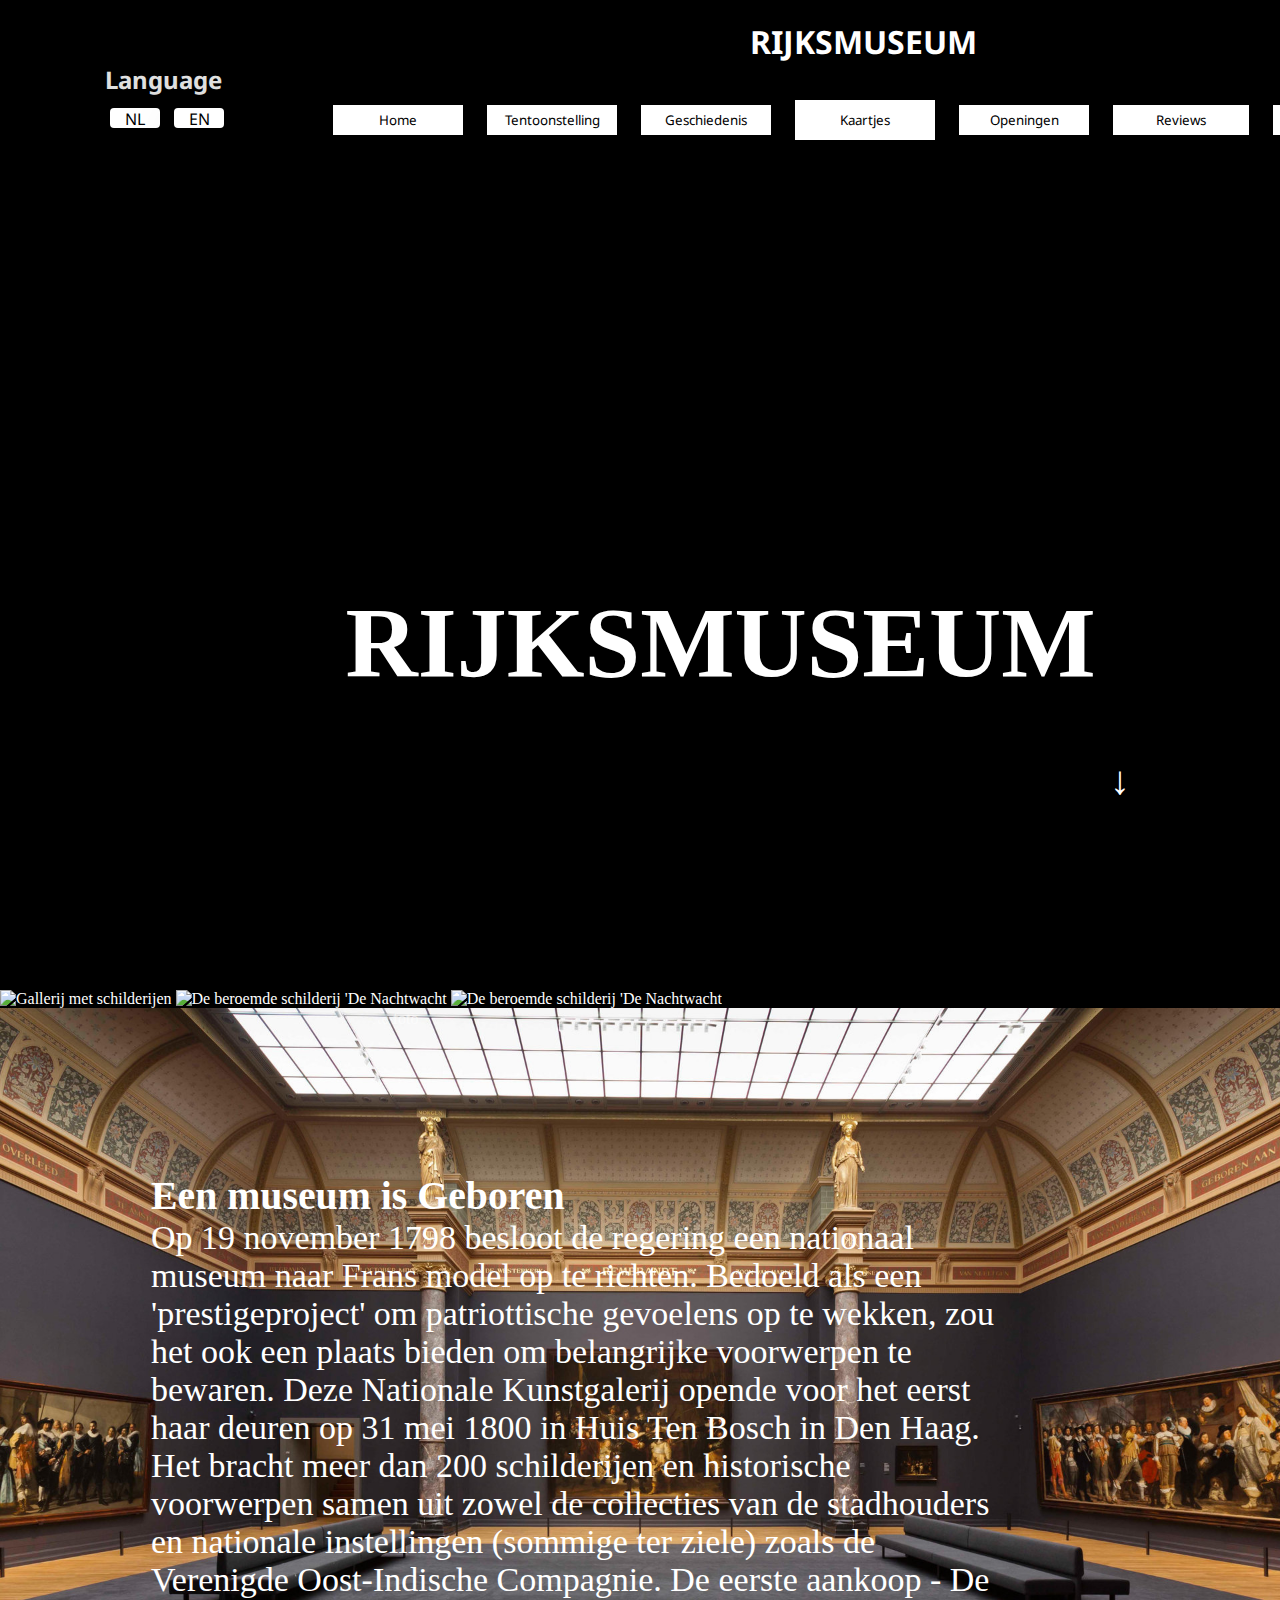
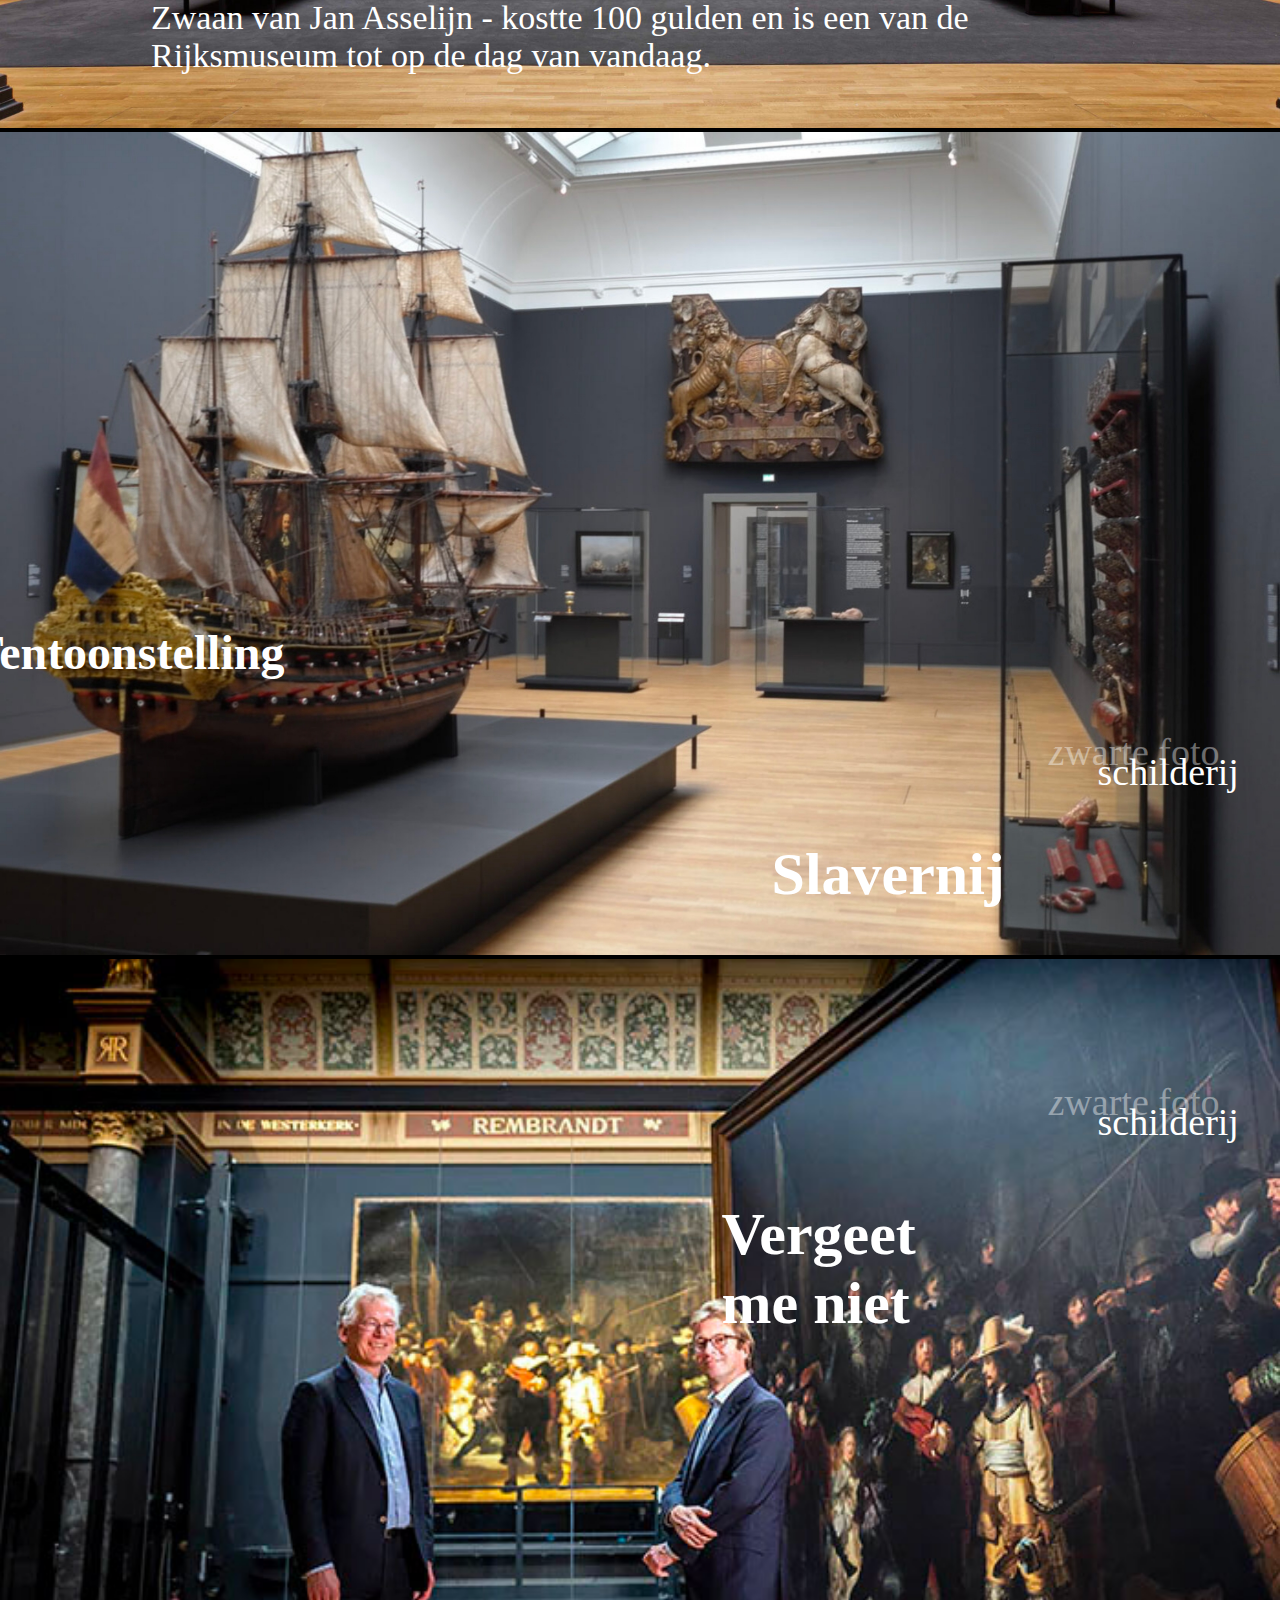
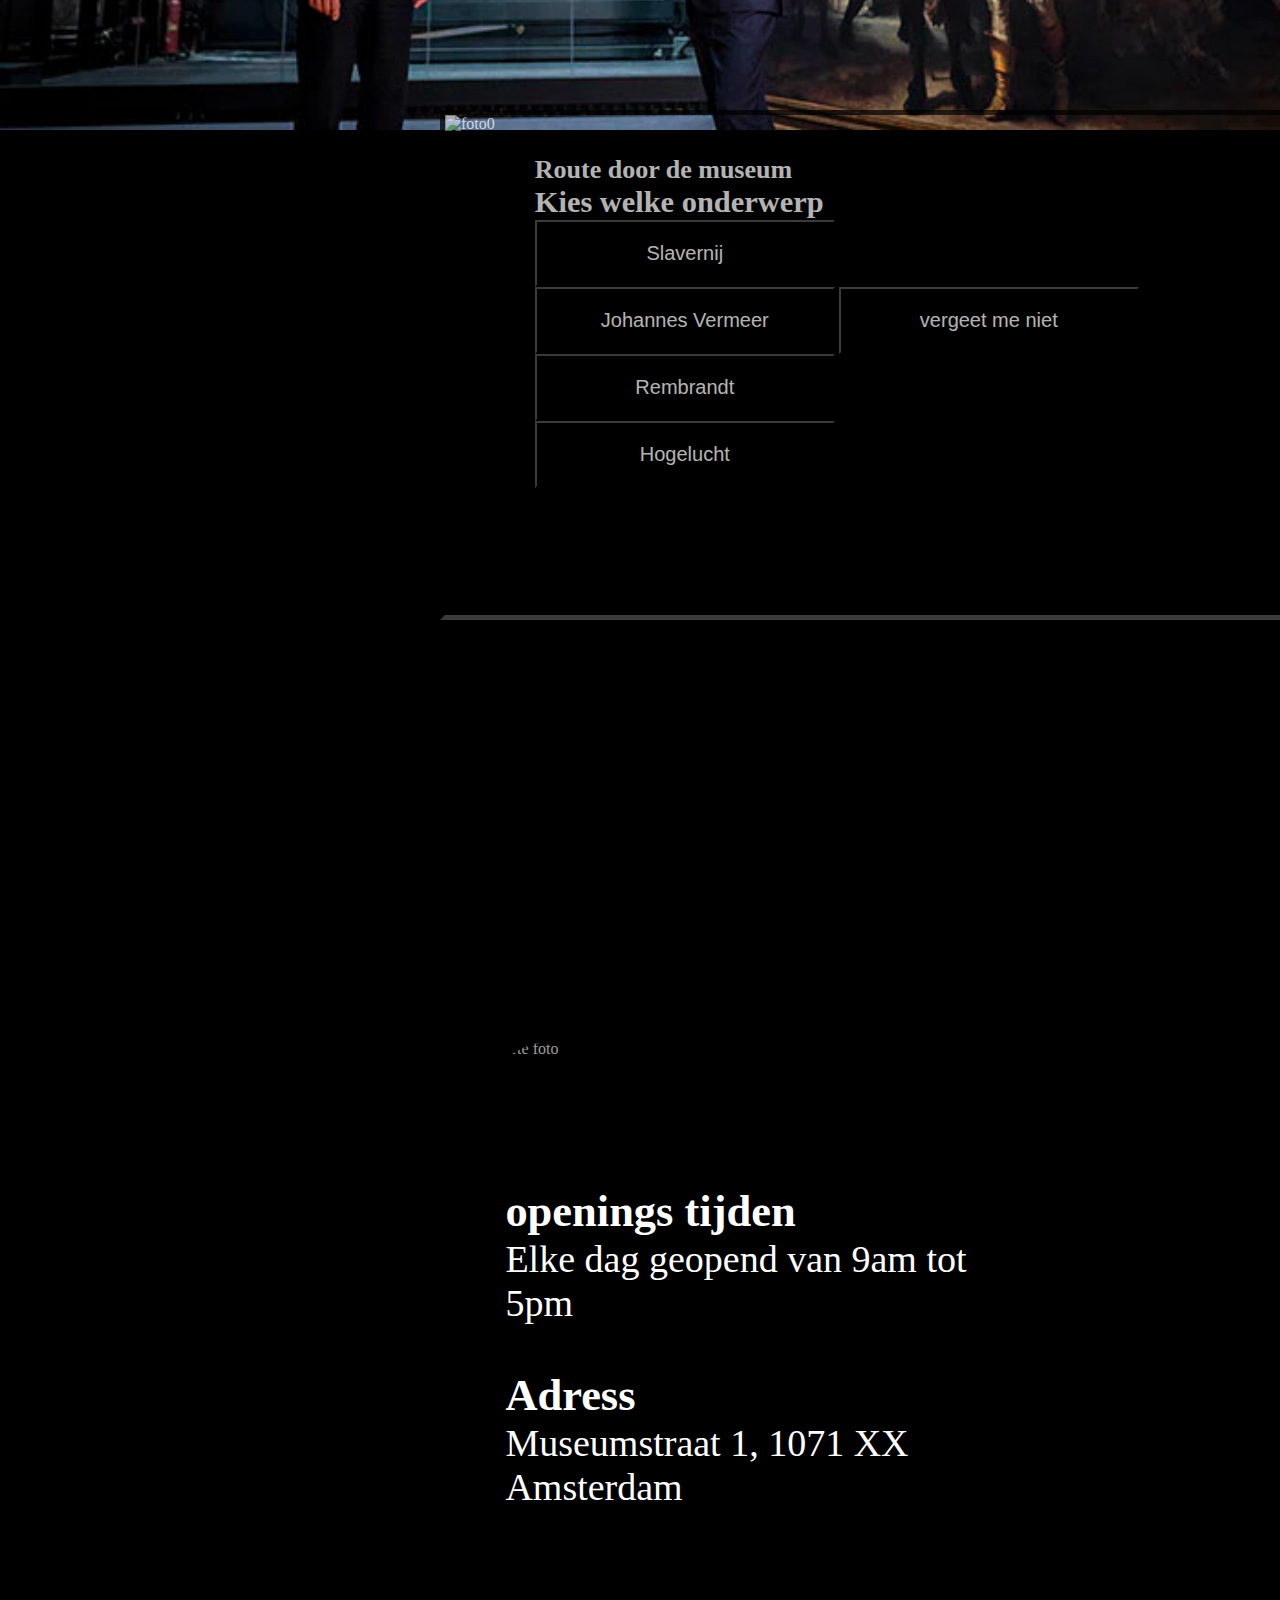
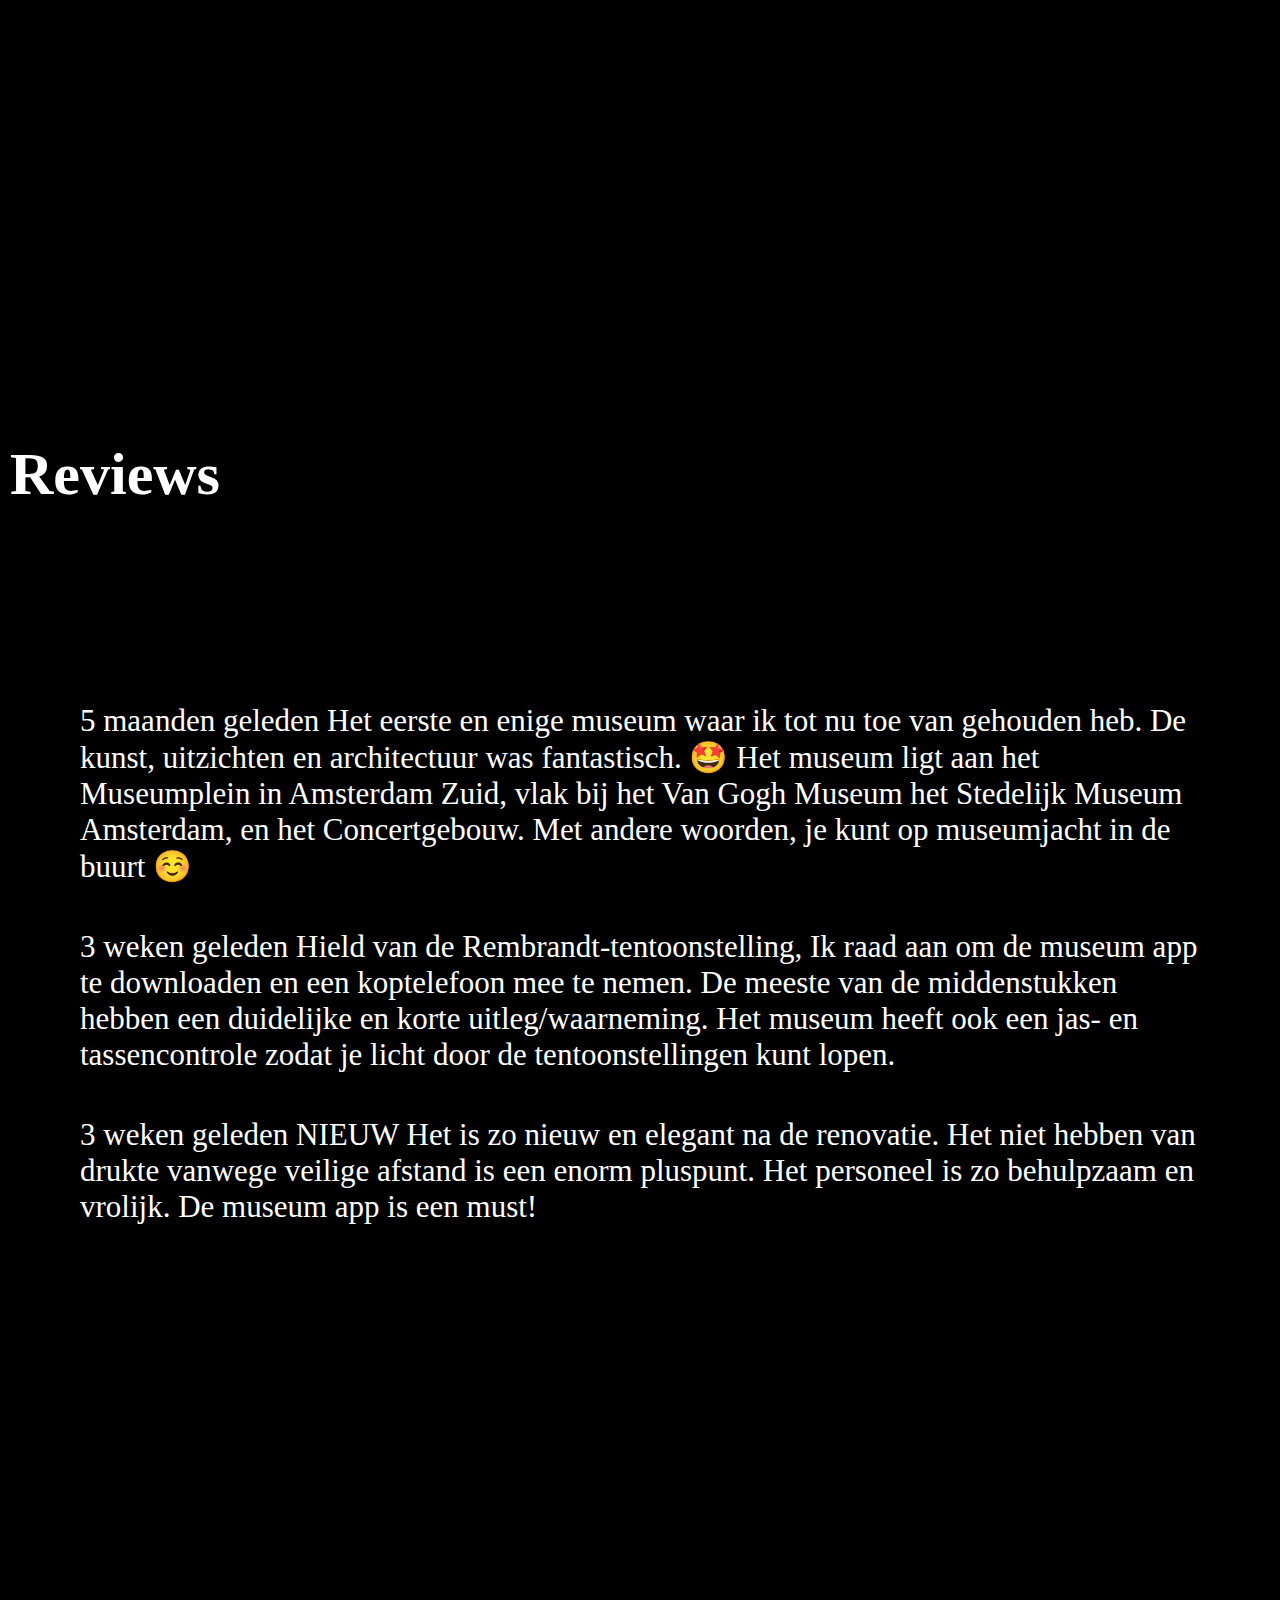
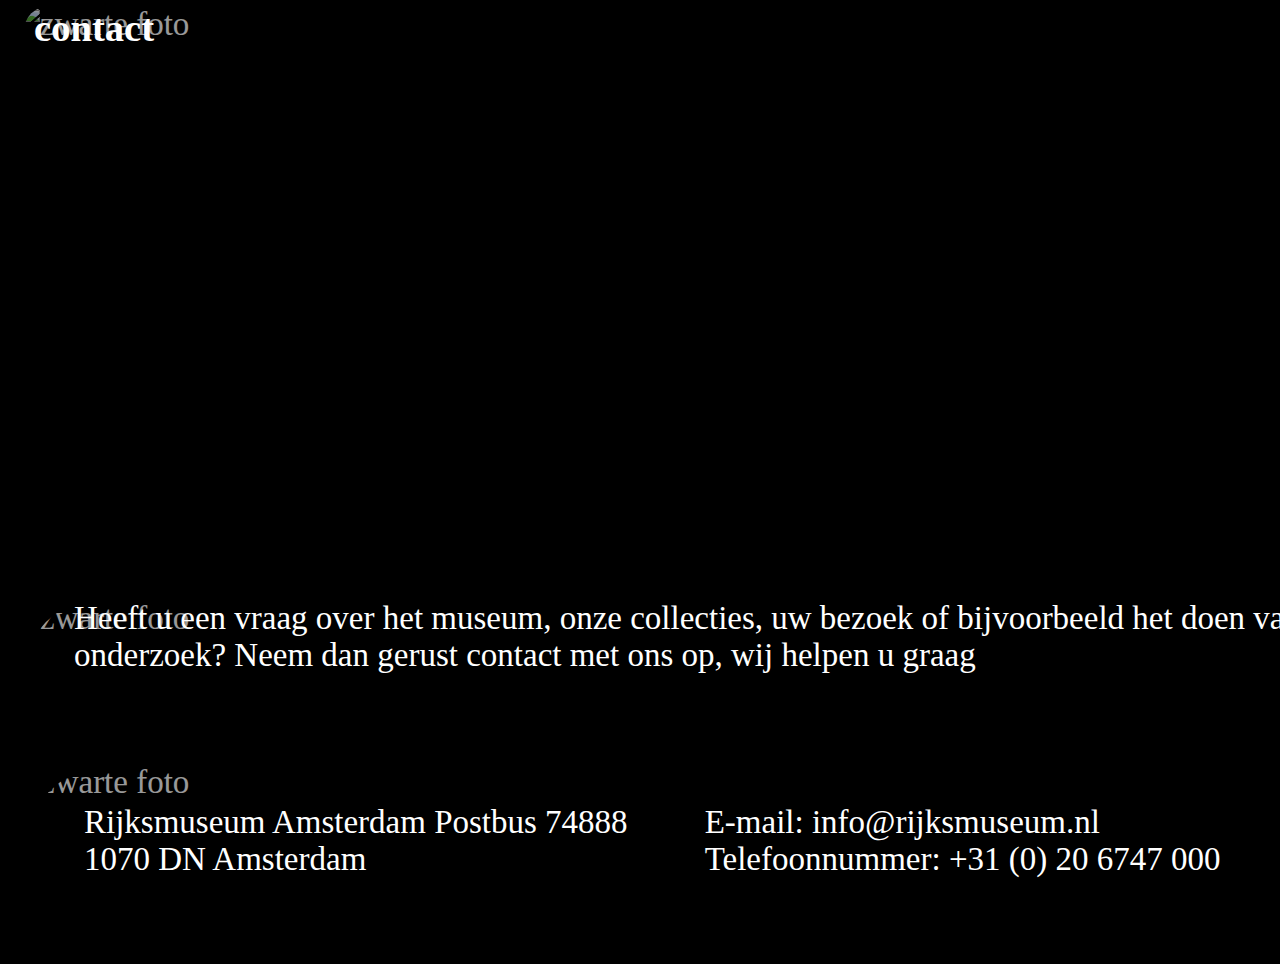
==== commit 63ae9aa2: "Add files via upload" ====
--- a/web/index.html
+++ b/web/index.html
@@ -1,241 +1,267 @@
-<!DOCTYPE html>
-<html lang="en">
-
-<head>
-    <link rel="preconnect" href="https://fonts.googleapis.com">
-    <link rel="preconnect" href="https://fonts.gstatic.com" crossorigin>
-    <link href="https://fonts.googleapis.com/css2?family=Noto+Sans:ital,wght@0,400;0,700;1,400;1,700&display=swap"
-        rel="stylesheet">
-    <link rel="stylesheet" href="style.css">
-    <meta charset="UTF-8">
-    <meta http-equiv="X-UA-Compatible" content="IE=edge">
-    <meta name="viewport" content="width=device-width, initial-scale=1.0">
-    <title>landing page </title>
-</head>
-
-<body>
-
-    <header class="h2">
-        <h1>RIJKSMUSEUM</h1>
-        <nav>
-            <h2 id="T">Language </h2>
-
-        </nav>
-    </header>
-    <header class="h1">
-        <nav>
-            <button id="NL">NL</button>
-
-            <button id="EN">EN</button>
-
-            <button id="bua" onclick="document.location='http://127.0.0.1:5500/web/index.html'">Home</button>
-
-            <button id="bun" onclick="document.location='https://www.rijksmuseum.nl/nl/zien-en-doen'">Exhibits</button>
-
-            <button id="Geschiedenis" value="OK" type="button">History</button>
-
-            <button id="tik"
-                onclick="document.location='https://www.rijksmuseum.nl/en/tickets/articles'">Tickets</button>
-
-            <button id="ope" onclick="document.location='https://www.rijksmuseum.nl/en/visit'">openings</button>
-
-            <button id="rev"
-                onclick="document.location='https://www.yelp.com/biz/rijksmuseum-amsterdam-3'">Reviews</button>
-
-            <button id="contact"
-                onclick="document.location='https://www.rijksmuseum.nl/en/footer/contact'">Contact</button>
-
-            <button onclick="topFunction()" id="myBtn" title="Go to top">Top</button>
-
-        </nav>
-    </header>
-
-    <figure id="slidevoorkant">
-        <h2 id="rijksvorkanttext">RIJKSMUSEUM</h2>
-    </figure>
-
-    <p>
-        <img class="zwartefoto" src="https://upload.wikimedia.org/wikipedia/commons/3/39/BLACK.PNG" alt="zwarte foto">
-
-    </p>
-    <figure>
-
-        <div class="blackopacity"> </div>
-    </figure>
-
-    <div id="GS">
-        <div id="overlay">
-            <div id="text">
-                <h3>A MUSEUM IS BORN</h3>
-                <p>
-                    On 19 November 1798 the government decided to establish a national museum on the French model.
-                    Intended as a ‘prestige project’ to inspire patriotic feeling,
-                    it would also offer a place to store important objects.
-                    This National Art Gallery first opened its doors on 31 May 1800 in Huis Ten Bosch in The
-                    Hague.
-                    It brought together more than 200 paintings and historical objects from both the
-                    stadtholders’ collections and national institutions (some defunct) like the Dutch East India
-                    Company.
-                    The first purchase – The Swan by Jan Asselijn – cost 100 guilders and is one of the
-                    Rijksmuseum’s top attractions to this day.
-                </p>
-            </div>
-        </div>
-    </div>
-
-    <div id="tentoon">
-        <div id="text2">
-            <h3 id="tent3" >Exhibits</h3>
-            <figure>
-                <h4 id="tent">Slavery </h4>
-                <img onclick="document.location='https://www.rijksmuseum.nl/en/whats-on/exhibitions/rijksmuseum-and-slavery'"
-                    class="black" src="https://upload.wikimedia.org/wikipedia/commons/3/39/BLACK.PNG" alt="zwarte foto">
-                <img onclick="document.location='https://www.rijksmuseum.nl/en/whats-on/exhibitions/rijksmuseum-and-slavery'"
-                    class="schilderis"
-                    src="https://images0.persgroep.net/rcs/CG9oJQdhRRSGOY3TLsfMA9KKRrg/diocontent/202970162/_fitwidth/763?appId=93a17a8fd81db0de025c8abd1cca1279&quality=0.8&desiredformat=webp"
-                    alt="schilderij">
-            </figure>
-
-            <figure>
-                <h4 id="tent2">Remember Me</h4>
-                <img onclick="document.location='https://www.rijksmuseum.nl/en/whats-on/exhibitions/remember-me'"
-                    class="black2" src="https://upload.wikimedia.org/wikipedia/commons/3/39/BLACK.PNG"
-                    alt="zwarte foto">
-                <img onclick="document.location='https://www.rijksmuseum.nl/en/whats-on/exhibitions/remember-me'"
-                    class="schilderis2"
-                    src="https://rijks-frontend.azureedge.net/assets/65b66683-1534-45d7-8f99-de3699cdeed7?w=1920&h=1080&fx=1203&fy=1694&c=9e58db19a2b9f0ad454dcde5469f797758eb5c00e1ecd067933de1526d25c2c9"
-                    alt="schilderij">
-            </figure>
-
-        </div>
-    </div>
-
-    <div id="revieuws" >
-        <div id="text6" >
-            <h3 id="reh" >Reviews</h3>
-            <div>
-                
-                <p>&#8205;</p>
-                
-                <p class="re">
-                    5 months ago
-                    The first and only museum I have loved so far. 
-                    The art, views and architecture was fantastic. 🤩
-                    The museum is located at the Museumplein in Amsterdam Zuid district, close to the Van Gogh Museum
-                     the Stedelijk Museum Amsterdam, and the Concertgebouw. In other words, 
-                     you can go on a museum hunt in the neighbourhood ☺️
-                </p>
-                <p>&#8205;</p>
-                <p class="re">
-                    3 weeks ago
-                    Loved the Rembrandt exhibition, 
-                    I recommend downloading the museum app and bringing headphones.
-                    Most of the centre pieces have a clear and short explanation/observation.
-                    The museum also has a coat and bag check so you can walk through the exhibits lightly.
-                </p>
-                <p>&#8205;</p>
-                <p class="re">3 weeks ago NEW
-                    It is so new and elegant after it’s renovation. 
-                    Not having crowds because of safe distancing is a huge plus.
-                    The staff are so helpful and cheery.
-                    The museum app is a must!
-                </p>
-                <img class="zwartefoto7" src="https://upload.wikimedia.org/wikipedia/commons/3/39/BLACK.PNG" alt="zwarte foto">
-            </div>
-        </div>
-    </div>
-
-    <div>
-        <img id="roete"
-            src="https://cdn.discordapp.com/attachments/916270484868456468/931214904772415498/work_in_progress_IR_.jpg"
-            alt="WIP">
-    </div>
-
-    <div id="opening">
-        <img class="zwartefoto2" src="https://upload.wikimedia.org/wikipedia/commons/3/39/BLACK.PNG" alt="zwarte foto">
-        <div id="text3">
-            <h3>Openings time</h3>
-            <p>open every day from 9am to 5pm</p>
-            <p>&#8205;</p>
-            <p>&#8205;
-            <p>
-            <h3>Adres</h3>
-            <p>Museumstraat 1, 1071 XX Amsterdam</p>
-        </div>
-    </div>
-
-    <div id="contact2">
-        <div id="text4">
-                <div >
-                    <img class="zwartefoto3" src="https://upload.wikimedia.org/wikipedia/commons/3/39/BLACK.PNG"
-                    alt="zwarte foto">
-                    <h3 id="ct1">contact</h3>
-                    
-                </div>
-
-                <div >
-                    <img class="zwartefoto4" src="https://upload.wikimedia.org/wikipedia/commons/3/39/BLACK.PNG"
-                    alt="zwarte foto">
-
-                    <p id="ct2">
-                        Heb je een vraag over het museum, onze collecties,
-                        je bezoek of bijvoorbeeld het doen van onderzoek?
-                        Neem dan gerust contact met ons op, we helpen je graag.
-                    </p>
-
-                </div>
-                
-
-
-                
-                <div id="flex" >
-
-                    <div >
-                        <img class="zwartefoto5" src="https://upload.wikimedia.org/wikipedia/commons/3/39/BLACK.PNG"
-                    alt="zwarte foto">
-                        <p class="ct3"> 
-                            Rijksmuseum Amsterdam
-                            Postbus 74888
-                            1070 DN Amsterdam
-                        </p>
-                    </div>
-                    <div>
-                        <p class="ct3">
-                            E-mail: info@rijksmuseum.nl
-                            Telefoonnummer: +31 (0) 20 6747 000
-                        </p>
-                    </div>
-                </div>
-        </div>
-    </div>
-
-
-
-
-
-    <img class="nachtwacht"
-        src="https://micedata.s3.eu-central-1.amazonaws.com/MiceProjectData/Images/2020/3/27/136_347_636f6b81-5131-41b0-864f-c56a0291244f.jpg"
-        alt="Gallerij met schilderijen">
-
-    <img class="nachtwacht"
-        src="https://ichef.bbci.co.uk/news/976/cpsprodpb/1268E/production/_119060457_0b8dc1cc-9085-4f95-8a51-37ea1241f83d.jpg"
-        alt="De beroemde schilderij 'De Nachtwacht">
-
-    <img class="nachtwacht"
-        src="https://rijks-frontend.azureedge.net/assets/b5a49120-0999-45d7-8959-dfcb8391b528?w=1920&h=1080&fx=3604&fy=2103&c=8c11816eb9720f57856b071aee83df944336827468335c33483d3cf3d2515dd4"
-        alt="De beroemde schilderij 'De Nachtwacht">
-
-    <img class="nachtwacht" src="images/rijksmuseum-openings-tijd-backg.jpeg" alt="Openings tijden">
-
-    <img class="nachtwacht" src="images/schip-achtergrond.jpg" alt="De beroemde schilderij 'De Nachtwacht">
-
-    <img class="nachtwacht" src="images/contact-image-2-guys.jpg" alt="De beroemde schilderij 'De Nachtwacht">
-
-    <figure>
-        <div class="blackopacity"></div>
-    </figure>
-
-
-</body>
-
+<!DOCTYPE html>
+<html lang="nl">
+
+<head>
+    <link rel="preconnect" href="https://fonts.googleapis.com">
+    <link rel="preconnect" href="https://fonts.gstatic.com" crossorigin>
+    <link href="https://fonts.googleapis.com/css2?family=Noto+Sans:ital,wght@0,400;0,700;1,400;1,700&display=swap"
+        rel="stylesheet">
+    <link rel="stylesheet" href="style.css">
+    <meta charset="UTF-8">
+    <meta http-equiv="X-UA-Compatible" content="IE=edge">
+    <meta name="viewport" content="width=device-width, initial-scale=1.0">
+    <title>landing page </title>
+    <script src="script.js" type="text/javascript"></script>
+</head>
+
+<body>
+
+    <header class="h2">
+        <h1>RIJKSMUSEUM</h1>
+        <nav>
+            <h2 id="T">Language </h2>
+
+        </nav>
+    </header>
+    <header class="h1">
+        <nav>
+            <a href="index.html" id="NL">NL</a>
+
+            <a href="index-en.html" id="EN">EN</a>
+
+            <button id="bua" onclick="document.location='http://127.0.0.1:5500/web/index.html'">Home</button>
+
+            <button id="bun"
+                onclick="document.location='https://www.rijksmuseum.nl/nl/zien-en-doen'">Tentoonstelling</button>
+
+            <button id="Geschiedenis" value="OK" type="button">Geschiedenis</button>
+
+            <button id="tik"
+                onclick="document.location='https://www.rijksmuseum.nl/en/tickets/articles'">Kaartjes</button>
+
+            <button id="ope" onclick="document.location='https://www.rijksmuseum.nl/en/visit'">Openingen</button>
+
+            <button id="rev"
+                onclick="document.location='https://www.yelp.com/biz/rijksmuseum-amsterdam-3'">Reviews</button>
+
+            <button id="contact"
+                onclick="document.location='https://www.rijksmuseum.nl/en/footer/contact'">Contact</button>
+
+            <button onclick="topFunction()" id="myBtn" title="Go to top">Top</button>
+
+        </nav>
+    </header>
+
+    <figure id="slidevoorkant">
+        <h2 id="rijksvorkanttext">RIJKSMUSEUM</h2>
+    </figure>
+
+    <p>
+        <img class="zwartefoto" src="https://upload.wikimedia.org/wikipedia/commons/3/39/BLACK.PNG" alt="zwarte foto">
+
+    </p>
+    <figure>
+
+        <div class="blackopacity"> </div>
+    </figure>
+
+    <div id="GS">
+        <div id="overlay">
+            <div id="text">
+                <h3>Een museum is Geboren</h3>
+                <p>
+                    Op 19 november 1798 besloot de regering een nationaal museum naar Frans model op te richten.
+                    Bedoeld als een 'prestigeproject' om patriottische gevoelens op te wekken,
+                    zou het ook een plaats bieden om belangrijke voorwerpen te bewaren.
+                    Deze Nationale Kunstgalerij opende voor het eerst haar deuren op 31 mei 1800 in Huis Ten Bosch in
+                    Den Haag.
+                    Het bracht meer dan 200 schilderijen en historische voorwerpen samen uit zowel de
+                    collecties van de stadhouders en nationale instellingen (sommige ter ziele) zoals de Verenigde
+                    Oost-Indische
+                    Compagnie.
+                    De eerste aankoop - De Zwaan van Jan Asselijn - kostte 100 gulden en is een van de
+                    Rijksmuseum tot op de dag van vandaag.
+                </p>
+            </div>
+        </div>
+    </div>
+
+    <div id="tentoon">
+        <div id="text2">
+            <h3 id="tent3">Tentoonstelling</h3>
+            <figure>
+                <h4 id="tent">Slavernij </h4>
+                <img onclick="document.location='https://www.rijksmuseum.nl/en/whats-on/exhibitions/rijksmuseum-and-slavery'"
+                    class="black" src="https://upload.wikimedia.org/wikipedia/commons/3/39/BLACK.PNG" alt="zwarte foto">
+                <img onclick="document.location='https://www.rijksmuseum.nl/en/whats-on/exhibitions/rijksmuseum-and-slavery'"
+                    class="schilderis"
+                    src="https://images0.persgroep.net/rcs/CG9oJQdhRRSGOY3TLsfMA9KKRrg/diocontent/202970162/_fitwidth/763?appId=93a17a8fd81db0de025c8abd1cca1279&quality=0.8&desiredformat=webp"
+                    alt="schilderij">
+            </figure>
+
+            <figure>
+                <h4 id="tent2">Vergeet me niet</h4>
+                <img onclick="document.location='https://www.rijksmuseum.nl/en/whats-on/exhibitions/remember-me'"
+                    class="black2" src="https://upload.wikimedia.org/wikipedia/commons/3/39/BLACK.PNG"
+                    alt="zwarte foto">
+                <img onclick="document.location='https://www.rijksmuseum.nl/en/whats-on/exhibitions/remember-me'"
+                    class="schilderis2"
+                    src="https://rijks-frontend.azureedge.net/assets/65b66683-1534-45d7-8f99-de3699cdeed7?w=1920&h=1080&fx=1203&fy=1694&c=9e58db19a2b9f0ad454dcde5469f797758eb5c00e1ecd067933de1526d25c2c9"
+                    alt="schilderij">
+            </figure>
+
+        </div>
+    </div>
+
+    <div id="revieuws">
+        <div id="text6">
+            <h3 id="reh">Reviews</h3>
+            <div id="back">
+
+
+                <p>&#8205;</p>
+                <article class="articlebackground">
+                    <p class="re">
+                        5 maanden geleden
+                        Het eerste en enige museum waar ik tot nu toe van gehouden heb.
+                        De kunst, uitzichten en architectuur was fantastisch. 🤩
+                        Het museum ligt aan het Museumplein in Amsterdam Zuid, vlak bij het Van Gogh Museum
+                        het Stedelijk Museum Amsterdam, en het Concertgebouw. Met andere woorden,
+                        je kunt op museumjacht in de buurt ☺️
+
+
+                    </p>
+                    <p>&#8205;</p>
+                    <p class="re">
+
+                        3 weken geleden
+                        Hield van de Rembrandt-tentoonstelling,
+                        Ik raad aan om de museum app te downloaden en een koptelefoon mee te nemen.
+                        De meeste van de middenstukken hebben een duidelijke en korte uitleg/waarneming.
+                        Het museum heeft ook een jas- en tassencontrole zodat je licht door de tentoonstellingen kunt
+                        lopen.
+                    </p>
+                    <p>&#8205;</p>
+
+                    <p class="re">3 weken geleden NIEUW
+                        Het is zo nieuw en elegant na de renovatie.
+                        Het niet hebben van drukte vanwege veilige afstand is een enorm pluspunt.
+                        Het personeel is zo behulpzaam en vrolijk.
+                        De museum app is een must!
+
+                    </p>
+                </article>
+
+            </div>
+        </div>
+
+    </div>
+
+    <div id="roete">
+        <div id="container">
+            <img id="myImage" src="images/interroutefoto.jpeg" alt="foto0">
+            <div id="myInter">
+                <div id="myTitle">
+                    Route door de museum
+
+                    <h3>Kies welke onderwerp</h3>
+                </div>
+
+                <nav>
+                    <button id="knopNoord" onclick="goDirection('Slavery')">Slavernij</button>
+                    <button id="knopWest" onclick="goDirection('Johannes')">Johannes Vermeer</button>
+                    <button id="knopOost" onclick="goDirection('vergeet')">vergeet me niet</button>
+                    <button id="knopZuid" onclick="goDirection('Rembrandt')">Rembrandt</button>
+                    <button id="knoponder" onclick="goDirection('Hogelucht')">Hogelucht</button>
+                </nav>
+
+            </div>
+
+        </div>
+    </div>
+
+
+    <div id="opening">
+        <img class="zwartefoto2" src="https://upload.wikimedia.org/wikipedia/commons/3/39/BLACK.PNG" alt="zwarte foto">
+        <div id="text3">
+            <h3>openings tijden</h3>
+            <p>Elke dag geopend van 9am tot 5pm</p>
+            <p>&#8205;</p>
+            <h3>Adress</h3>
+            <p>Museumstraat 1, 1071 XX Amsterdam</p>
+        </div>
+    </div>
+
+    <div id="contact2">
+        <div id="text4">
+            <div>
+                <img class="zwartefoto3" src="https://upload.wikimedia.org/wikipedia/commons/3/39/BLACK.PNG"
+                    alt="zwarte foto">
+                <h3 id="ct1">contact</h3>
+
+            </div>
+
+            <div>
+                <img class="zwartefoto4" src="https://upload.wikimedia.org/wikipedia/commons/3/39/BLACK.PNG"
+                    alt="zwarte foto">
+
+                <p id="ct2">
+                    Heeft u een vraag over het museum, onze collecties, uw bezoek of bijvoorbeeld het doen van
+                    onderzoek? Neem dan gerust contact met ons op, wij helpen u graag
+                </p>
+
+            </div>
+
+
+
+
+            <div id="flex">
+
+                <div>
+                    <img class="zwartefoto5" src="https://upload.wikimedia.org/wikipedia/commons/3/39/BLACK.PNG"
+                        alt="zwarte foto">
+                    <p class="ct3">
+                        Rijksmuseum Amsterdam
+                        Postbus 74888
+                        1070 DN Amsterdam
+                    </p>
+                </div>
+                <div>
+                    <p class="ct3">
+                        E-mail: info@rijksmuseum.nl
+                        Telefoonnummer: +31 (0) 20 6747 000
+                    </p>
+                </div>
+            </div>
+        </div>
+    </div>
+
+
+
+
+
+    <img class="nachtwacht"
+        src="https://micedata.s3.eu-central-1.amazonaws.com/MiceProjectData/Images/2020/3/27/136_347_636f6b81-5131-41b0-864f-c56a0291244f.jpg"
+        alt="Gallerij met schilderijen">
+
+    <img class="nachtwacht"
+        src="https://ichef.bbci.co.uk/news/976/cpsprodpb/1268E/production/_119060457_0b8dc1cc-9085-4f95-8a51-37ea1241f83d.jpg"
+        alt="De beroemde schilderij 'De Nachtwacht">
+
+    <img class="nachtwacht" src="images/achtergrondr.jpeg" alt="De beroemde schilderij 'De Nachtwacht">
+
+    <img class="nachtwacht" src="images/rijksmuseum-openings-tijd-backg.jpeg" alt="Openings tijden">
+
+    <img class="nachtwacht" src="images/schip-achtergrond.jpg" alt="De beroemde schilderij 'De Nachtwacht">
+
+    <img class="nachtwacht" src="images/contact-image-2-guys.jpg" alt="De beroemde schilderij 'De Nachtwacht">
+
+    <figure>
+        <div class="blackopacity"></div>
+    </figure>
+    <a href="#footer" class="top">&darr;</a>
+    <footer id="footer"></footer>
+
+</body>
+
 </html>--- a/web/style.css
+++ b/web/style.css
@@ -3,10 +3,13 @@
     margin: 0;
     box-sizing: border-box;
 }
-
+html{
+    scroll-behavior: smooth;
+}
 body {
     color: white;
     max-width: 99vw;
+    overflow-x: hidden;
     
 }
 h1 {
@@ -15,11 +18,6 @@
     margin-top: 20px;
 }
 
-#datumkiezer {
-    margin-left: 400px;
-    margin: 5px;
-    width: 500px;
-}
 
 .h2 {
     font-family: 'Noto Sans', sans-serif;
@@ -59,10 +57,12 @@
     color: #000000;
     background: #ffffff;
     margin-left:110px;
-    border: none;
-    text-align: center;
-    text-decoration: none;
-    display: inline-block;
+    box-shadow: 0 12px 16px 0 rgba(0, 0, 0, 0.24), 0 17px 50px 0 rgba(0, 0, 0, 0.19);
+    border: none;
+    text-align: center;
+    text-decoration: none;
+    display: inline-block;
+    border-radius: 4px;
 }
 
 #Geschiedenis {
@@ -254,10 +254,12 @@
     border-radius: 80px;
     z-index: 0;
     margin-top: -440px;
+    background-image: url(https://upload.wikimedia.org/wikipedia/commons/3/39/BLACK.PNG);
 }
 
 #ct1{
     margin-left: 10px;
+    margin-bottom: 550px;
     
 }
 
@@ -369,17 +371,17 @@
 }
 
 #tent3{
-    font-size: 80px;
+    font-size: 48px;
+    right:  500px;
 }
 
 #roete{
     position: absolute;
-    margin-left: 410px;
-    margin-top: 2200px;
-    width: 900px;
+    margin-left: 440px;
+    margin-top: 2250px;
     height: auto;
     border-radius: 70px;
-    opacity: 65%;
+    opacity: 70%;
 }
 
 body {
@@ -406,9 +408,22 @@
     font-size: 60px;
 }
 
+
+
+
 .re{
-    font-size: 30px;
+    font-size: 31px;
     z-index: 5;
+    opacity: 100;
+   
+}
+
+.articlebackground{
+    background-color: rgb(0, 0, 0,0.7);
+    border-radius: 20px;
+    margin: 40px;
+    padding: 30px;
+    width: auto;
 }
 
 @keyframes fotoslider {
@@ -494,10 +509,10 @@
 
     
 
-    
-
-}
-
+}
+#back{
+ background-image: image(BL/png);
+}
 
 .middle {
     position: absolute;
@@ -561,17 +576,18 @@
     
     position: absolute;
     top:158%;
-    left:48%;
-    font-size: 38px;
+    left:45%;
+    font-size: 34px;
     color: white;
     transform: translate(-50%, -50%);
     -ms-transform: translate(-50%, -50%);
     margin-top:  2px;
+    width: 850px;
 }
 
 #text2 {
     position: absolute;
-    top:240%;
+    top:250%;
     left:10%;
     font-size: 38px;
     color: white;
@@ -580,12 +596,14 @@
     margin-top:  2px;
 }
 
+
+
 #text3 {
     position: absolute;
-    top: 480%;
+    top: 505%;
     left: 12%;
     margin-left: 610px;
-    margin-top: 200px;
+    margin-bottom: -300px;
     font-size: 38px;
     color: white;
     transform: translate(-50%, -50%);
@@ -595,11 +613,11 @@
 
 #text4 {
     position: absolute;
-    top: 710%;
+    top: 760%;
     left: 5%;
     margin-left: 610px;
     margin-top: 200px;
-    font-size: 38px;
+    font-size: 33px;
     color: white;
     transform: translate(-50%, -50%);
     -ms-transform: translate(-50%, -50%);
@@ -608,7 +626,7 @@
 
 #text6 {
     position: absolute;
-    top: 520%;
+    top: 560%;
     margin-top: 200px;
     font-size: 38px;
     color: white;
@@ -680,5 +698,83 @@
   #myBtn:hover {
     background-color: #555; /* Add a dark-grey background on hover */
   }
-
-  +  .top{
+    width: 80px;
+    height: 80px;
+    background: #000000;
+    border: none;
+    font-size: 250%;
+    font-family: 'Open Sans', sans-serif;
+    border-radius: 5px;
+    color: white;
+    position: fixed;
+    bottom: 80px;
+    right: 120px;
+    text-decoration:none ;
+    display: flex;
+    align-items: center;
+    justify-content: center;
+}
+
+#myInteraction{
+    padding:10px;
+}
+
+footer{
+    width: 100%;
+    height: 30px;
+    background: #000000;
+}
+
+#container{
+    background:image-set("images/interroute foto.jpeg");
+    width: 903px;
+    height:510px;
+    margin: 70px auto auto auto;
+    display: flex;
+    grid-template-columns: auto auto;
+    border: inset 5px #000000;
+    opacity: 100%;
+}
+
+#myInter{
+    padding: 40px;
+}
+
+#mapImage{
+    margin-top: 20px;
+    max-width: 200%;
+    height: auto;
+}
+    
+#myInter > nav > button{
+    background: #000000;
+    color: #ffffff;
+    font-size: 20px;
+    padding: 20px;
+    
+
+}
+
+#knopNoord, #knopZuid{
+    display: block;
+    width: 300px;
+
+}
+
+#knopWest, #knopOost,#knoponder{
+    display: inline-block;
+    width: 300px;
+    
+}
+
+#myTitle{
+    font-weight:bolder;
+    font-size: 26px;
+    width: 400px;
+}
+
+#myImage{
+    opacity: 100%;
+}
+
